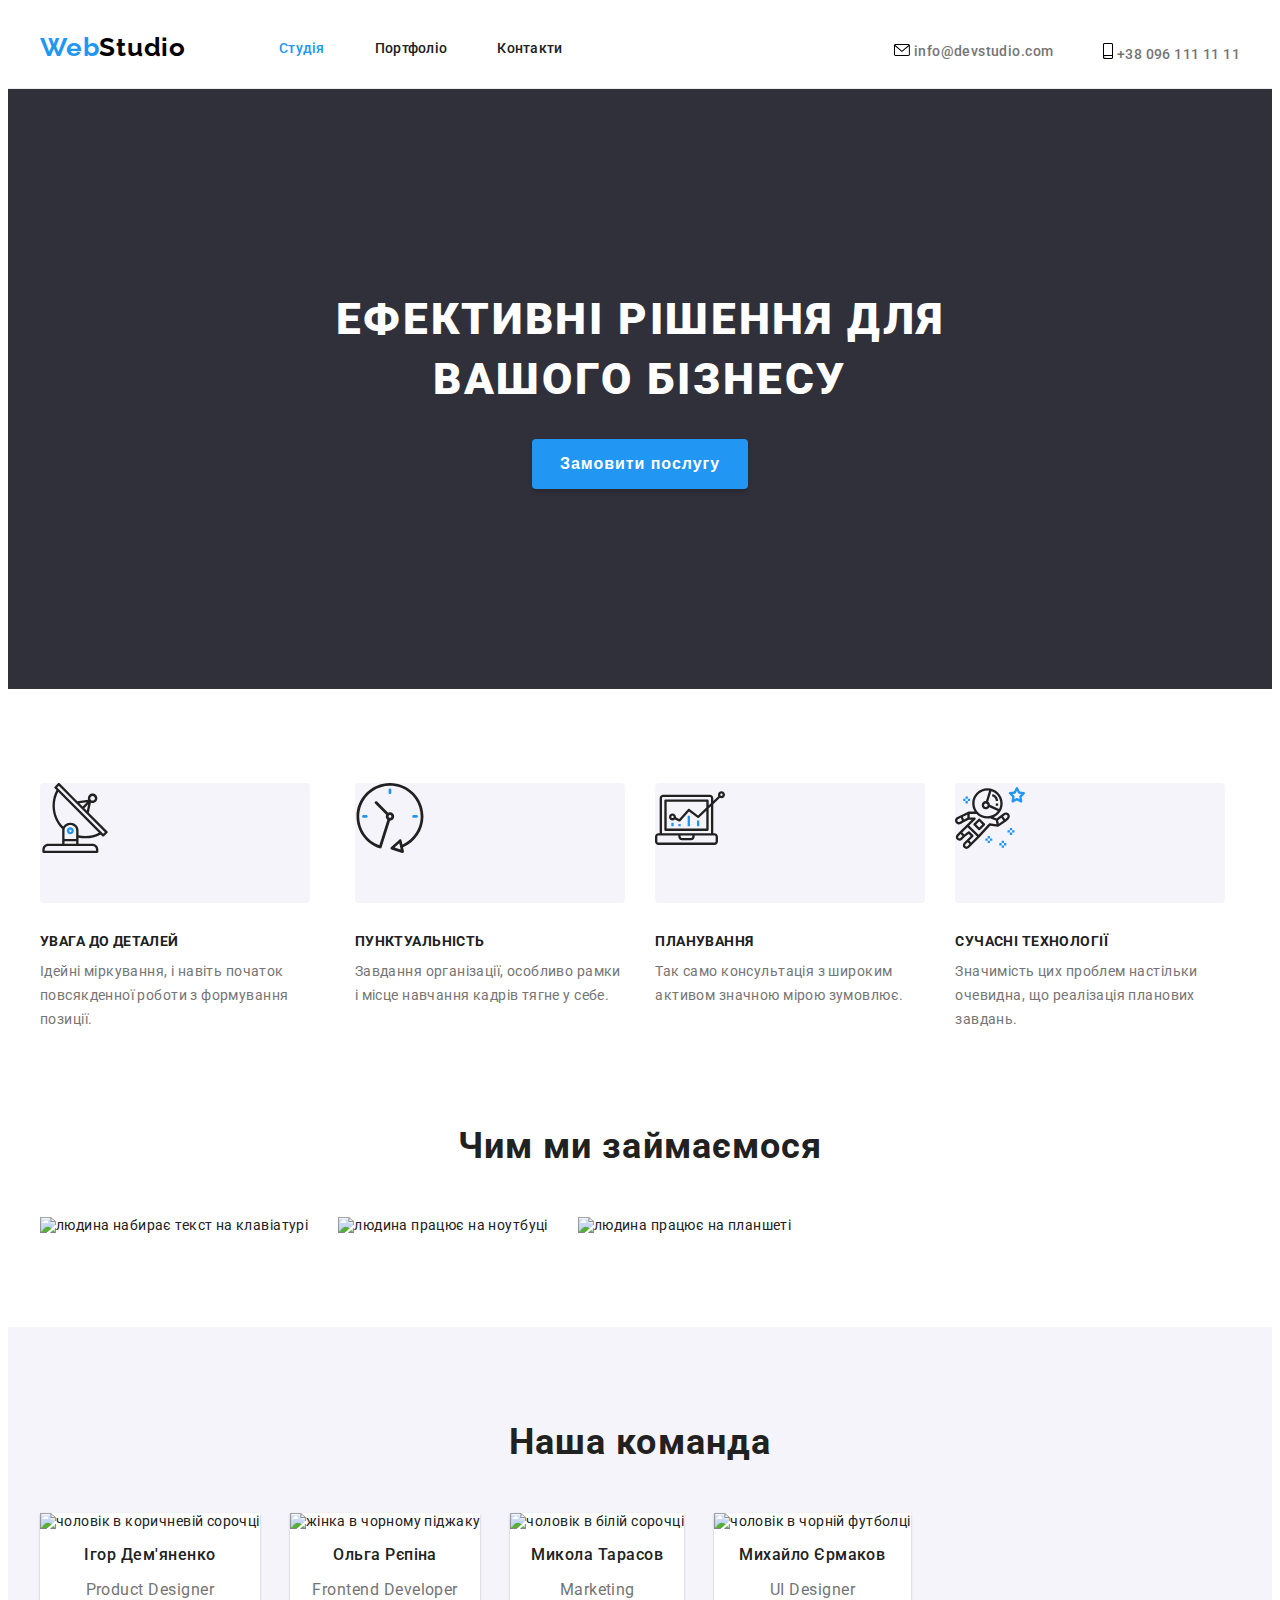
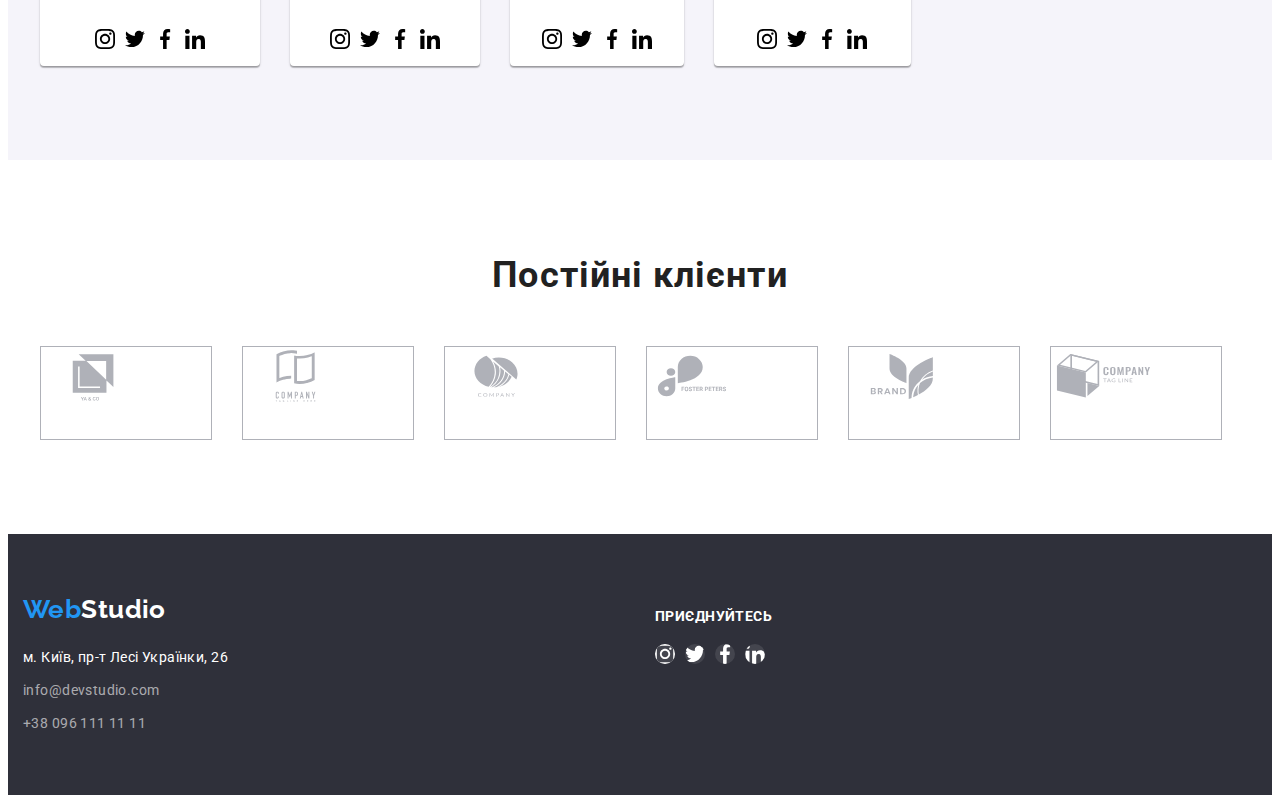
==== index.html @ 71b363cc "виправлення" ====
<!DOCTYPE html>
<html lang="uk">

<head>
    <meta charset="UTF-8">
    <meta http-equiv="X-UA-Compatible" content="IE=edge">
    <meta name="viewport" content="width=device-width, initial-scale=1.0">
    <title>Web Studio</title>
    <link rel="preconnect" href="https://fonts.googleapis.com">
    <link rel="preconnect" href="https://fonts.gstatic.com" crossorigin>
    <link
        href="https://fonts.googleapis.com/css2?family=Raleway:wght@700&family=Roboto:wght@400;500;700;900&display=swap"
        rel="stylesheet">

    <!--Modern normalize-->
    <link rel="stylesheet" href="https://cdnjs.cloudflare.com/ajax/libs/modern-normalize/1.1.0/modern-normalize.min.css"
        integrity="sha512-wpPYUAdjBVSE4KJnH1VR1HeZfpl1ub8YT/NKx4PuQ5NmX2tKuGu6U/JRp5y+Y8XG2tV+wKQpNHVUX03MfMFn9Q=="
        crossorigin="anonymous" referrerpolicy="no-referrer" />

    <link rel="stylesheet" href="./styles/styles.css" />

</head>

<body class="page">

    <header class="header">
        <div class="container header-container">
            <nav class="header-nav">
                <a href="./index.html" class="logo-header"><span class="logo-web">Web</span>Studio</a>
                <ul class="navigation">
                    <li><a class="header-link nav active link" href="./index.html">Студія</a></li>
                    <li><a class="header-link nav link" href="./portfolio.html">Портфоліо</a></li>
                    <li><a class="header-link nav link" href="">Контакти</a> </li>
                </ul>
            </nav>
            <ul class="list-header">
                <li class="item">
                    <svg width="16" height="12">
                        <use href="./symbol-defs.svg#icon-envelope"></use>
                    </svg>
                    <a class="link-contacts" href="mailto:info@devstudio.com">info@devstudio.com</a>
                </li>
                <li class="item">
                    <svg width="10" height="16">
                        <use href="./symbol-defs.svg#icon-smartphone"></use>
                    </svg>
                    <a class="link-contacts" href="tel:+380961111111">+38 096 111 11 11</a>
                </li>
            </ul>
        </div>
    </header>

    <main class="main">
        <section class="hero">
            <div class="container container-hero">
                <h1 class="hero-title">Ефективні рішення для вашого бізнесу</h1>
                <button class="hero-button" type="button">Замовити послугу</button>
            </div>
        </section>
        <section class="features section">
            <div class="container container-features">
                <ul class="list-features">
                    <li class="">
                        <div class="features-icon">
                            <svg class="" width="70" height="70">
                                <use href="./symbol-defs.svg#icon-antenna-1"></use>
                            </svg>
                        </div>
                        <h3 class="features-detail">УВАГА ДО ДЕТАЛЕЙ</h3>
                        <p class="features-detail-p">Ідейні міркування, і навіть початок повсякденної роботи з
                            формування позиції.</p>
                    </li>
                    <li>
                        <div class="features-icon">
                            <svg class="" width="70" height="70">
                                <use href="./symbol-defs.svg#icon-clock-1"></use>
                            </svg>
                        </div>
                        <h3 class="features-detail">ПУНКТУАЛЬНІСТЬ</h3>
                        <p class="features-detail-p">Завдання організації, особливо рамки і місце навчання кадрів тягне
                            у себе.</p>
                    </li>
                    <li>
                        <div class="features-icon">
                            <svg class="" width="70" height="70">
                                <use href="./symbol-defs.svg#icon-diagram-1"></use>
                            </svg>
                        </div>
                        <h3 class="features-detail">ПЛАНУВАННЯ</h3>
                        <p class="features-detail-p">Так само консультація з широким активом значною мірою зумовлює.</p>
                    </li>
                    <li>
                        <div class="features-icon">
                            <svg class="" width="70" height="70">
                                <use href="./symbol-defs.svg#icon-astronaut-1"></use>
                            </svg>
                        </div>
                        <h3 class="features-detail">СУЧАСНІ ТЕХНОЛОГІЇ</h3>
                        <p class="features-detail-p">Значимість цих проблем настільки очевидна, що реалізація планових
                            завдань.</p>
                    </li>
                </ul>
            </div>
        </section>
        <section class="our-work section">
            <div class="container container-our-work">
                <h2 class="what-we-do-title">Чим ми займаємося</h2>
                <div class="work">
                    <div class="work-1">
                        <img src="./images/index html/photo-1.png" alt="людина набирає текст на клавіатурі" width="370"
                            height="294">
                    </div>
                    <div class="work-2">
                        <img src="./images/index html/photo-2.png" alt="людина працює на ноутбуці" width="370"
                            height="294">
                    </div>
                    <div class="work-3">
                        <img src="./images/index html/photo-3.png" alt="людина працює на планшеті" width="370"
                            height="294">
                    </div>
                </div>
            </div>
        </section>

        <!--Наша команда-->
        <section class="our-team section">
            <div class="container container-our-team">
                <h2 class="our-headline-team">Наша команда</h2>
                <div class="team-list">
                    <div class="list-item-team">
                        <img class="team-image" src="./images/index html/product-designer.jpg"
                            alt="чоловік в коричневій сорочці" width="270" height="260">
                        <h3 class="name">Ігор Дем'яненко</h3>
                        <p class="position">Product Designer</p>
                        <ul class="socials list">
                            <li class="socials-item">
                                <a classs="socials-link link" href="" target="_blank" rel="noopener noreferrer"
                                    aria-label="Instagram">
                                    <svg class="social-icon" width="20" height="20">
                                        <use href="./symbol-defs.svg#icon-instagram"></use>
                                    </svg>
                                </a>
                            </li>
                            <li class="socials-item">
                                <a classs="socials-link link" href="" target="_blank" rel="noopener noreferrer"
                                    aria-label="Twitter">
                                    <svg class="social-icon" width="20" height="20">
                                        <use href="./symbol-defs.svg#icon-twitter"></use>
                                    </svg>
                                </a>
                            </li>
                            <li class="socials-item">
                                <a classs="socials-link link" href="" target="_blank" rel="noopener noreferrer"
                                    aria-label="Facebook">
                                    <svg class="social-icon" width="20" height="20">
                                        <use href="./symbol-defs.svg#icon-facebook"></use>
                                    </svg>
                                </a>
                            </li>
                            <li class="socials-item">
                                <a classs="socials-link link" href="" target="_blank" rel="noopener noreferrer"
                                    aria-label="Linkedin">
                                    <svg class="social-icon" width="20" height="20">
                                        <use href="./symbol-defs.svg#icon-linkedin"></use>
                                    </svg>
                                </a>
                            </li>
                        </ul>
                    </div>
                    <div class="list-item-team">
                        <img class="team-image" src="./images/index html/frontend-developer.jpg"
                            alt="жінка в чорному піджаку" width="270" height="260">
                        <h3 class="name">Ольга Рєпіна</h3>
                        <p class="position">Frontend Developer</p>
                        <ul class="socials list">
                            <li class="socials-item">
                                <a classs="socials-link link" href="" target="_blank" rel="noopener noreferrer"
                                    aria-label="Instagram">
                                    <svg class="social-icon" width="20" height="20">
                                        <use href="./symbol-defs.svg#icon-instagram"></use>
                                    </svg>
                                </a>
                            </li>
                            <li class="socials-item">
                                <a classs="socials-link link" href="" target="_blank" rel="noopener noreferrer"
                                    aria-label="Twitter">
                                    <svg class="social-icon" width="20" height="20">
                                        <use href="./symbol-defs.svg#icon-twitter"></use>
                                    </svg>
                                </a>
                            </li>
                            <li class="socials-item">
                                <a classs="socials-link link" href="" target="_blank" rel="noopener noreferrer"
                                    aria-label="Facebook">
                                    <svg class="social-icon" width="20" height="20">
                                        <use href="./symbol-defs.svg#icon-facebook"></use>
                                    </svg>
                                </a>
                            </li>
                            <li class="socials-item">
                                <a classs="socials-link link" href="" target="_blank" rel="noopener noreferrer"
                                    aria-label="Linkedin">
                                    <svg class="social-icon" width="20" height="20">
                                        <use href="./symbol-defs.svg#icon-linkedin"></use>
                                    </svg>
                                </a>
                            </li>
                        </ul>
                    </div>
                    <div class="list-item-team">
                        <img class="team-image" src="./images/index html/marketing.jpg" alt="чоловік в білій сорочці"
                            width="270" height="260">
                        <h3 class="name">Микола Тарасов</h3>
                        <p class="position">Marketing</p>
                        <ul class="socials list">
                            <li class="socials-item">
                                <a classs="socials-link link" href="" target="_blank" rel="noopener noreferrer"
                                    aria-label="Instagram">
                                    <svg class="social-icon" width="20" height="20">
                                        <use href="./symbol-defs.svg#icon-instagram"></use>
                                    </svg>
                                </a>
                            </li>
                            <li class="socials-item">
                                <a classs="socials-link link" href="" target="_blank" rel="noopener noreferrer"
                                    aria-label="Twitter">
                                    <svg class="social-icon" width="20" height="20">
                                        <use href="./symbol-defs.svg#icon-twitter"></use>
                                    </svg>
                                </a>
                            </li>
                            <li class="socials-item">
                                <a classs="socials-link link" href="" target="_blank" rel="noopener noreferrer"
                                    aria-label="Facebook">
                                    <svg class="social-icon" width="20" height="20">
                                        <use href="./symbol-defs.svg#icon-facebook"></use>
                                    </svg>
                                </a>
                            </li>
                            <li class="socials-item">
                                <a classs="socials-link link" href="" target="_blank" rel="noopener noreferrer"
                                    aria-label="Linkedin">
                                    <svg class="social-icon" width="20" height="20">
                                        <use href="./symbol-defs.svg#icon-linkedin"></use>
                                    </svg>
                                </a>
                            </li>
                        </ul>
                    </div>
                    <div class="list-item-team">
                        <img class="team-image" src="./images/index html/ui-designer.jpg"
                            alt="чоловік в чорній футболці" width="270" height="260">
                        <h3 class="name">Михайло Єрмаков</h3>
                        <p class="position">UI Designer</p>
                        <ul class="socials list">
                            <li class="socials-item">
                                <a classs="socials-link link" href="" target="_blank" rel="noopener noreferrer"
                                    aria-label="Instagram">
                                    <svg class="social-icon" width="20" height="20">
                                        <use href="./symbol-defs.svg#icon-instagram"></use>
                                    </svg>
                                </a>
                            </li>
                            <li class="socials-item">
                                <a classs="socials-link link" href="" target="_blank" rel="noopener noreferrer"
                                    aria-label="Twitter">
                                    <svg class="social-icon" width="20" height="20">
                                        <use href="./symbol-defs.svg#icon-twitter"></use>
                                    </svg>
                                </a>
                            </li>
                            <li class="socials-item">
                                <a classs="socials-link link" href="" target="_blank" rel="noopener noreferrer"
                                    aria-label="Facebook">
                                    <svg class="social-icon" width="20" height="20">
                                        <use href="./symbol-defs.svg#icon-facebook"></use>
                                    </svg>
                                </a>
                            </li>
                            <li class="socials-item">
                                <a classs="socials-link link" href="" target="_blank" rel="noopener noreferrer"
                                    aria-label="Linkedin">
                                    <svg width="20" height="20">
                                        <use href="./symbol-defs.svg#icon-linkedin"></use>
                                    </svg>
                                </a>
                            </li>
                        </ul>
                    </div>
                </div>
            </div>
        </section>
        <section>
            <div class="container container-clients">
                <h2 class="clients-title">Постійні клієнти</h2>
                <ul class="clients-list">
                    <li class="clients-item">
                        <svg class="clients-icon" width="106" height="60">
                            <use href="./symbol-defs.svg#icon-logo"></use>
                        </svg>
                    </li>
                    <li class="clients-item">
                        <svg class="clients-icon" width="106" height="60">
                            <use href="./symbol-defs.svg#icon-logo1"></use>
                        </svg>
                    </li>
                    <li class="clients-item">
                        <svg class="clients-icon" width="106" height="60">
                            <use href="./symbol-defs.svg#icon-logo2"></use>
                        </svg>
                    </li>
                    <li class="clients-item">
                        <svg class="clients-icon" width="106" height="60">
                            <use href="./symbol-defs.svg#icon-logo3"></use>
                        </svg>
                    </li>
                    <li class="clients-item">
                        <svg class="clients-icon" width="106" height="60">
                            <use href="./symbol-defs.svg#icon-logo4"></use>
                        </svg>
                    </li>
                    <li class="clients-item">
                        <svg class="clients-icon" width="106" height="60">
                            <use href="./symbol-defs.svg#icon-logo5"></use>
                        </svg>
                    </li>
                </ul>
            </div>
        </section>
    </main>

    <footer class="footer">
        <div class="container container-footer">
            <a href="WebStudio" class="logo-footer">Web<span class="logo-footer-1">Studio</span></a>
            <address>
                <ul class="footer-list">
                    <li class="footer-li"><a href="adress:м. Київ, пр-т Лесі Українки, 26" class="adress">м. Київ, пр-т
                            Лесі Українки, 26</a></li>
                    <li class="footer-li"><a href="mailto:info@devstudio.com" class="contacts">info@devstudio.com</a>
                    </li>
                    <li class=""><a href="tel:+380961111111" class="contacts">+38 096 111 11 11</a></li>
                </ul>
            </address>

        </div>
        <div class="container">
            <p class="footer-title">приєднуйтесь</p>
            <ul class="socials-footer list">
                <li class="socials-item-footer">
                    <a classs="socials-link-footer link" href="" target="_blank" rel="noopener noreferrer"
                        aria-label="Instagram">
                        <svg class="social-icon-footer" width="20" height="20">
                            <use href="./symbol-defs.svg#icon-instagram"></use>
                        </svg>
                    </a>
                </li>
                <li class="socials-item-footer">
                    <a classs="socials-link-footer link" href="" target="_blank" rel="noopener noreferrer"
                        aria-label="Twitter">
                        <svg class="social-icon-footer" width="20" height="20">
                            <use href="./symbol-defs.svg#icon-twitter"></use>
                        </svg>
                    </a>
                </li>
                <li class="socials-item-footer">
                    <a classs="socials-link-footer link" href="" target="_blank" rel="noopener noreferrer"
                        aria-label="Facebook">
                        <svg class="social-icon-footer" width="20" height="20">
                            <use href="./symbol-defs.svg#icon-facebook"></use>
                        </svg>
                    </a>
                </li>
                <li class="socials-item-footer">
                    <a classs="socials-link-footer link" href="" target="_blank" rel="noopener noreferrer"
                        aria-label="Linkedin">
                        <svg class="social-icon-footer" width="20" height="20">
                            <use href="./symbol-defs.svg#icon-linkedin"></use>
                        </svg>
                    </a>
                </li>
            </ul>
        </div>
    </footer>

</body>

</html>
---- styles/styles.css ----
:root {
    /*fonts*/
    /*text colors*/
    --main-txt-cl: #212121;
    --accent-txt-cl: #2196f3;
    --scnd-txt-cl: #757575;
    --light-txt-cl: #FFFFFF;
    /*background colors*/
    --dark-background-cl: #2f303a;
    --border-cl: #EEEEEE;
}

.page {
    color: var(--main-txt-cl);
    font-family: "Roboto", sans-serif;
    letter-spacing: 0.03em;
    font-size: 14px;
}

/* header */

.navigation {
    list-style: none;
    display: flex;
    gap: 50px;
    margin: 0;
    padding: 0;
}

.navigation .current {
    color: var(--accent-txt-cl);
}

.header-link:hover,
.header-link:focus {
    color: var(--accent-txt-cl);
}

.header {
    border-bottom: 1px solid #ececec;
    padding-top: 24px;
    padding-bottom: 25px;
}

.header-container {
    display: flex;
    align-items: baseline;

}

.header-nav {
    margin-right: auto;
    list-style: none;
    display: flex;
    align-items: center;
}

.logo-header {
    color: rgba(0, 0, 0, 1);
    font-family: "Raleway", sans-serif;
    text-decoration: none;
    font-weight: 700;
    font-size: 26px;
    line-height: 1.2;
    letter-spacing: 0.03em;
    margin-right: 93px;
}

.logo-web {
    color: var(--accent-txt-cl);
}

.logo-studio {
    color: #000;
}

.header-link {
    text-decoration: none;
}

.header-link {
    font-weight: 500;
    font-size: 14px;
    line-height: calc(16 / 14);
    letter-spacing: 0.02em;
    color: var(--main-txt-cl);
}

.header-link:hover,
.header-link:focus,
.active {
    color: var(--accent-txt-cl);
}

.list-header .link-contacts {
    color: var(--scnd-txt-cl);
}

.list-header .link-contacts:hover,
.list-header .link-contacts:focus {
    color: var(--accent-txt-cl);
}

.list-header {
    list-style: none;
    color: var(--scnd-txt-cl);
    font-weight: 500;
    display: flex;
    gap: 50px;
    margin: 0;
    padding: 0;
}

.link-contacts {
    text-decoration: none;
    color: currentColor;
}

/*main*/

.container {
    width: 1200px;
    padding-left: 15px;
    padding-right: 15px;
    margin-left: auto;
    margin-right: auto;
}

.section {
    padding-top: 94px;
    padding-bottom: 94px;
}

.hero {
    background-color: var(--dark-background-cl);
    max-width: 1600px;
    margin-left: auto;
    margin-right: auto;
    text-align: center;
    padding-top: 200px;
    padding-bottom: 200px;

    background-image: linear-gradient(to right, rgba(47, 48, 58, 0.4), rgba(47, 48, 58, 0.4)),
        url(../images/background-photo.jpg);
    background-repeat: no-repeat;
    background-position: center;
    background-size: cover;
}

.hero-button {
    font-weight: 700;
    font-size: 16px;
    line-height: calc(30 / 16);
    letter-spacing: 0.06em;
    color: var(--light-txt-cl);
    background-color: var(--accent-txt-cl);
    border: none;
    width: 216px;
    height: 50px;
    border-radius: 4px;
    box-shadow: 0px 4px 4px rgba(0, 0, 0, 0.15);
}

.hero-button:hover,
.hero-button:focus,
.hero-button:active {}

.hero-title {
    color: var(--light-txt-cl);
    text-transform: uppercase;
    font-family: "Roboto";
    font-style: normal;
    font-weight: 900;
    font-size: 44px;
    line-height: calc(60 / 44);
    letter-spacing: 0.06em;
    margin: 0;
    margin-left: auto;
    margin-right: auto;
    margin-bottom: 30px;
    width: 696px;
}

.list-features {
    list-style: none;
    margin: 0;
    padding: 0;
    display: flex;
    justify-content: center;
    gap: 30px;
}

.features {
    padding-top: 94px;
    padding-bottom: 0px;
}

.container-features {
    display: flex;
    padding-bottom: 0px;
}

.features-icon {
    width: 270px;
    height: 120px;
    background-color: #f5f4fa;
    border-radius: 4px;
    margin-bottom: 30px;
}

.features-detail {
    text-transform: uppercase;
    color: var(--main-txt-cl);
    font-weight: 700;
    font-size: 14px;
    line-height: calc(16 / 14);
    letter-spacing: 0.03em;
    margin: 0;
    margin-bottom: 10px;
}

.features-detail-p {
    line-height: calc(24 / 14);
    color: var(--scnd-txt-cl);
    margin: 0;
}

.what-we-do-title {
    font-family: "Roboto";
    font-style: normal;
    font-weight: 700;
    font-size: 36px;
    line-height: calc(42 / 36);
    letter-spacing: 0.03em;
    color: var(--main-txt-cl);

    text-align: center;
    margin: 0;
    margin-bottom: 50px;
}

.img {
    display: block;
    max-width: 100%;
    height: auto;
}

.work {
    display: flex;
    gap: 30px;
    list-style: none;
}

.our-team {
    background-color: #f5f4fa;
}

.our-headline-team {
    font-weight: 700;
    font-size: 36px;
    line-height: calc(42 / 36);
    text-align: center;
    letter-spacing: 0.03em;
    color: var(--main-txt-cl);
    margin: 0;
    margin-bottom: 50px;
}

.team-list {
    display: flex;
    gap: 30px;
}

.list-item-team {
    background-color: white;

    box-shadow: 0px 1px 3px rgba(0, 0, 0, 0.12), 0px 1px 1px rgba(0, 0, 0, 0.14), 0px 2px 1px rgba(0, 0, 0, 0.2);
    border-radius: 0px 0px 4px 4px;
}

.name {
    text-align: center;
    font-weight: 500;
    font-size: 16px;
    line-height: calc(19 / 16);
    letter-spacing: 0.03em;
    color: var(--main-txt-cl);
    margin-top: 30;
}

.position {
    text-align: center;
    font-weight: 400;
    font-size: 16px;
    line-height: calc(19 / 16);
    letter-spacing: 0.03em;
    color: var(--scnd-txt-cl);
    margin-top: 10px;
    margin-bottom: 30px;
}

/*social icon*/

.socials {
    display: flex;
    gap: 10px;
    list-style: none;
    justify-content: center;
    padding: 0;
}

.socials-link {
    display: flex;
    align-items: center;
    justify-content: center;
    width: 44px;
    height: 44px;
    fill: #afb1b8;

    background-color: var(--light-txt-cl);
    border-radius: 50%;
}

.clients-icon {
    fill: #afb1b8;
    background-color: var(--light-txt-cl);
}

.socials-link:hover .clients-icon,
.socials-link:focus .clients-icon {
    fill: var(--light-txt-cl);
    background-color: var(--accent-txt-cl);
}

.social-icon {
    width: 20px;
    height: 20px;
}

.container-clients {
    justify-content: center;
}

.clients-title {
    font-weight: 700;
    font-size: 36px;
    line-height: calc(42 / 36);
    text-align: center;
    letter-spacing: 0.03em;
    color: var(--main-txt-cl);
    margin: 0;
    margin-bottom: 50px;
    margin-top: 94px;
}

.clients-list {
    display: flex;
    list-style: none;
    gap: 30px;
    padding: 0;
    margin-bottom: 94px;
}

.clients-item {
    width: 170px;
    height: 92px;
    border: 1px solid #afb1b8;
    border-radius: ;
    align-items: center;
    justify-content: center;
}

.clients-icon {}

/* footer */

.footer {
    background-color: var(--dark-background-cl);
    padding-bottom: 60px;
    padding-top: 60px;
    display: flex;
}

.logo-footer {
    color: var(--accent-txt-cl);
    font-family: 'Raleway';
    font-style: normal;
    text-decoration: none;
    font-weight: 700;
    font-size: 26px;
    line-height: calc(31 / 26);
    margin-bottom: 20px;
    display: inline-block;
}

.logo-footer-1 {
    color: var(--light-txt-cl);
}


.logo-footer .logo-footer-1 {
    width: 145px;
    height: 31px;
    left: 215px;
    top: 2154px;

    font-family: 'Raleway';
    font-style: normal;
    font-weight: 700;
    font-size: 26px;
    line-height: calc(31 / 26);
}

.adress {
    text-decoration: none;
    font-style: normal;
    font-weight: 400;
    font-size: 14px;
    line-height: calc(24 / 14);
    color: var(--light-txt-cl);
}

.contacts {
    text-decoration: none;
    font-weight: 400;
    font-size: 14px;
    line-height: calc(24 / 14);
    letter-spacing: 0.03em;
    color: rgba(255, 255, 255, 0.6);
}

.footer-list {
    list-style: none;
    margin: 0;
    padding: 0;
    font-style: normal;
}

.footer-li {
    margin-bottom: 9px;
}

.footer-title {
    font: "Roboto";
    font-weight: 700;
    size: 14px;
    color: var(--light-txt-cl);
    text-transform: uppercase;
    margin-bottom: 20px;
}

.socials-footer {
    list-style: none;
    display: flex;
    gap: 10px;
    padding: 0;
}

.social-icon-footer {
    fill: var(--light-txt-cl);
    background-color: rgba(255, 255, 255, 0.1);
    border-radius: 50%;
}

.socials-link-footer:hover .social-icon-footer,
.socials-link-footer:focus .social-icon-footer {
    fill: var(--light-txt-cl);
    background-color: var(--accent-txt-cl);
}

/*portfolio*/

.img {
    display: block;
    margin: 0;
    max-width: 100%;
    height: auto;
}

.section-portfolio {
    padding-bottom: 94px;
    padding-top: 94px;
}

.list-portfolio {
    display: flex;
    justify-content: center;
    list-style: none;
    gap: 8px;
    padding: 0;
    margin: 0;
    margin-bottom: 50px;
}

.list-portfolio .button {
    color: var(--main-txt-cl);
    background-color: #f5f4fa;
    border-radius: 4px;
    font-weight: 500;
    font-size: 16px;
    line-height: calc(26 / 16);
    letter-spacing: 0.03em;
    text-align: center;
    border: none;
    padding: 6px 22px;
    cursor: pointer;
}

.list-portfolio .button:hover,
.list-portfolio .button:focus,
.list-portfolio .button:active {
    color: var(--light-txt-cl);
    background-color: var(--accent-txt-cl);
    box-shadow: 0px 3px 1px rgba(0, 0, 0, 0.1), 0px 1px 2px rgba(0, 0, 0, 0.08), 0px 2px 2px rgba(0, 0, 0, 0.12);
}

.list-projects .link:hover,
.list-projects .link:focus,
.list-projects .link:active {
    box-shadow: 0px 1px 1px rgba(0, 0, 0, 0.12), 0px 4px 4px rgba(0, 0, 0, 0.06), 1px 4px 6px rgba(0, 0, 0, 0.16);
}

.our-projects {
    position: absolute;
    width: 1px;
    height: 1px;
    margin: -1px;
    padding: 0;
    white-space: nowrap;
    clip-path: inset(100%);
    clip: rect(0 0 0 0);
    overflow: hidden;
    background-color: var(--light-txt-cl);
    border: 1px solid var(--border-cl);
    box-sizing: border-box;
}

.list-projects {
    list-style: none;
    display: flex;
    flex-wrap: wrap;
    gap: 30px;
    padding: 0;
    margin: 0;
}

.projects {
    border-color: var(--border-cl);
    flex-basis: calc((100% - 2*30px) / 3);
}

.link {
    text-decoration: none;
}

.card-text {
    padding: 20px 24px;
    border: 1px solid var(--border-cl);
    border-top: none;
}

.project-name {
    font-size: 18px;
    line-height: calc(36 / 18);
    font-weight: 700;
    letter-spacing: 0.06em;
    color: var(--main-txt-cl);
    margin-top: 0;
    margin-bottom: 4px;
}

.project-type {
    font-size: 16px;
    line-height: calc(30 / 16);
    font-weight: 400;
    letter-spacing: 0.03em;
    color: var(--scnd-txt-cl);
    margin: 0;
}
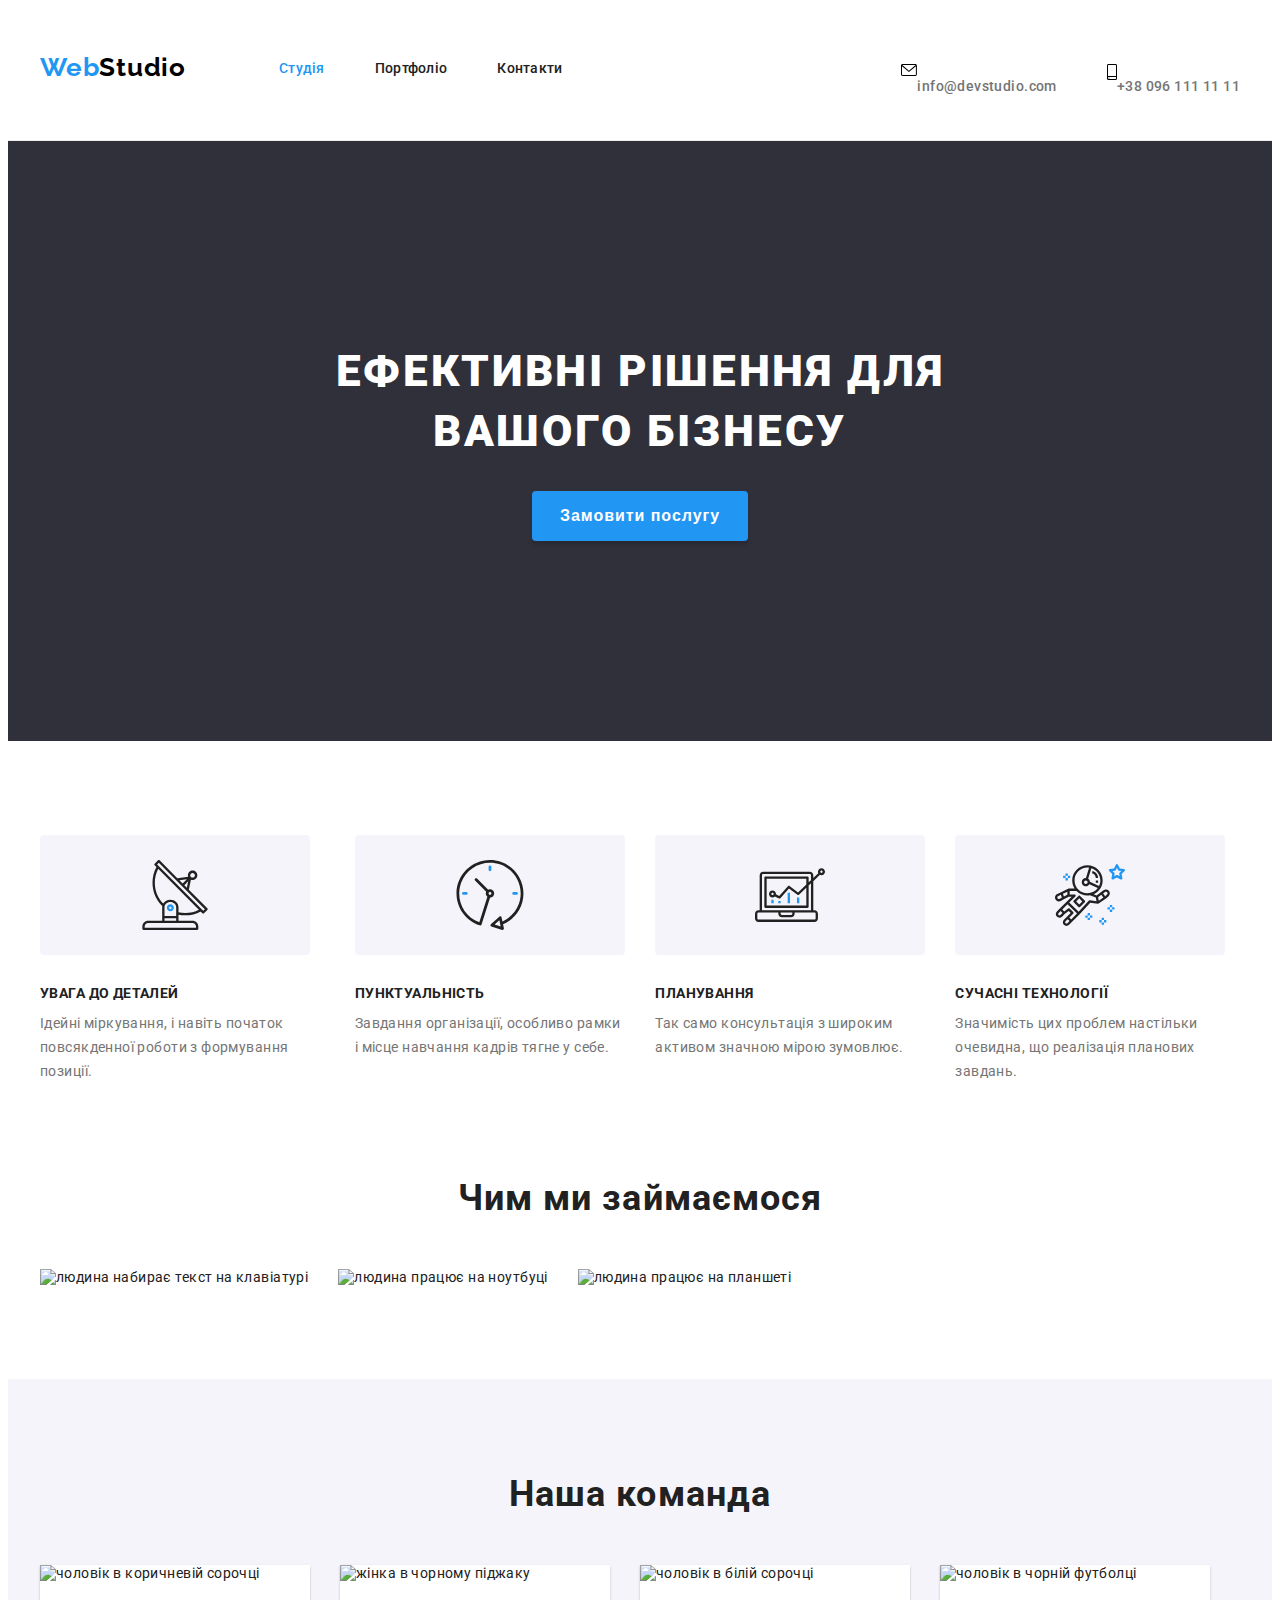
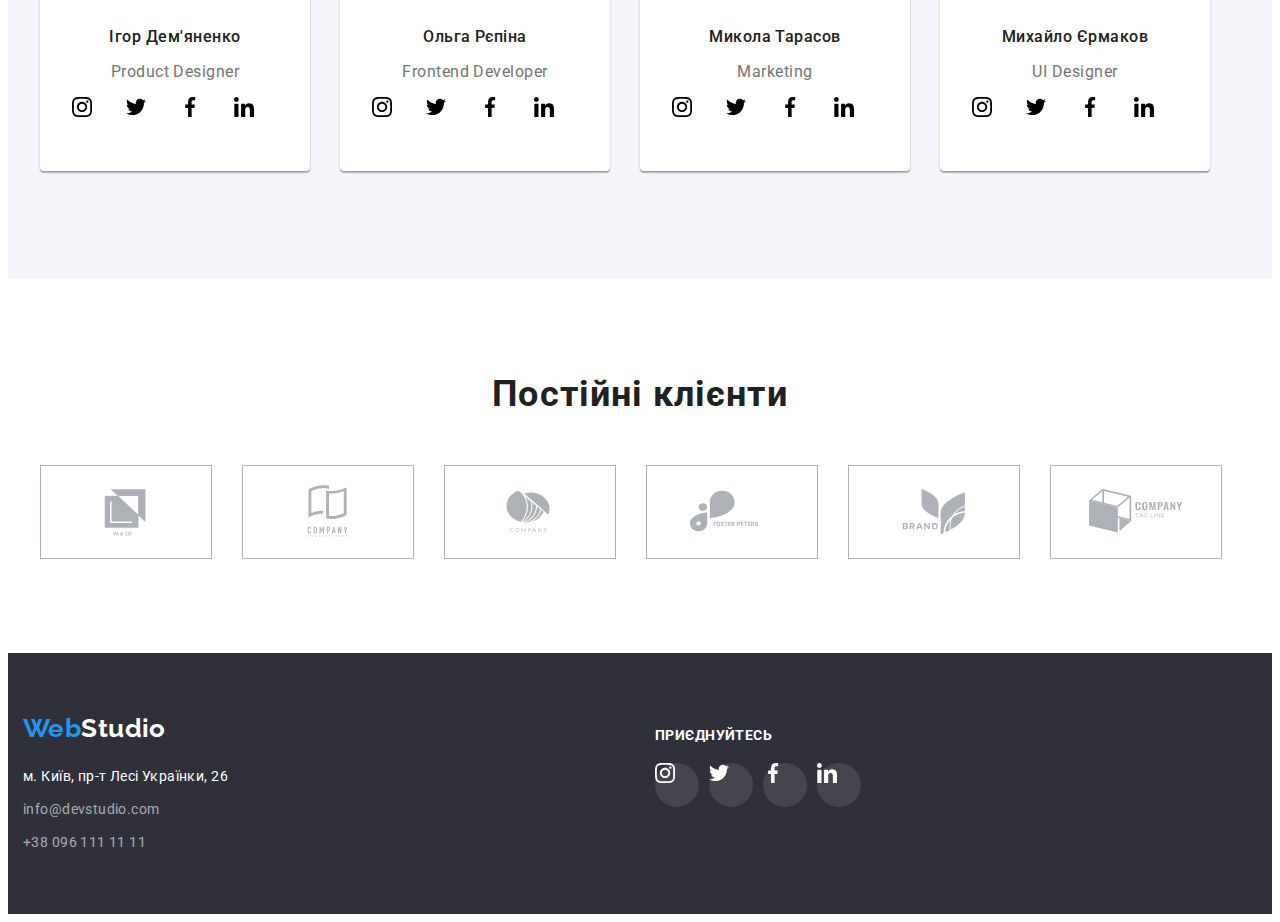
==== commit 499ccf26: "виправлення" ====
--- a/index.html
+++ b/index.html
@@ -35,16 +35,20 @@
             </nav>
             <ul class="list-header">
                 <li class="item">
-                    <svg width="16" height="12">
-                        <use href="./symbol-defs.svg#icon-envelope"></use>
-                    </svg>
-                    <a class="link-contacts" href="mailto:info@devstudio.com">info@devstudio.com</a>
+                    <a class="link-contacts">
+                        <svg width="16" height="12">
+                            <use href="./symbol-defs.svg#icon-envelope"></use>
+                        </svg>
+                        <p href="mailto:info@devstudio.com">info@devstudio.com</p>
+                    </a>
                 </li>
                 <li class="item">
-                    <svg width="10" height="16">
-                        <use href="./symbol-defs.svg#icon-smartphone"></use>
-                    </svg>
-                    <a class="link-contacts" href="tel:+380961111111">+38 096 111 11 11</a>
+                    <a class="link-contacts">
+                        <svg width="10" height="16">
+                            <use href="./symbol-defs.svg#icon-smartphone"></use>
+                        </svg>
+                        <p href="tel:+380961111111">+38 096 111 11 11</p>
+                    </a>
                 </li>
             </ul>
         </div>
@@ -126,168 +130,176 @@
         <section class="our-team section">
             <div class="container container-our-team">
                 <h2 class="our-headline-team">Наша команда</h2>
-                <div class="team-list">
-                    <div class="list-item-team">
+                <ul class="team-list">
+                    <li class="list-item-team">
                         <img class="team-image" src="./images/index html/product-designer.jpg"
                             alt="чоловік в коричневій сорочці" width="270" height="260">
-                        <h3 class="name">Ігор Дем'яненко</h3>
-                        <p class="position">Product Designer</p>
-                        <ul class="socials list">
-                            <li class="socials-item">
-                                <a classs="socials-link link" href="" target="_blank" rel="noopener noreferrer"
-                                    aria-label="Instagram">
-                                    <svg class="social-icon" width="20" height="20">
-                                        <use href="./symbol-defs.svg#icon-instagram"></use>
-                                    </svg>
-                                </a>
-                            </li>
-                            <li class="socials-item">
-                                <a classs="socials-link link" href="" target="_blank" rel="noopener noreferrer"
-                                    aria-label="Twitter">
-                                    <svg class="social-icon" width="20" height="20">
-                                        <use href="./symbol-defs.svg#icon-twitter"></use>
-                                    </svg>
-                                </a>
-                            </li>
-                            <li class="socials-item">
-                                <a classs="socials-link link" href="" target="_blank" rel="noopener noreferrer"
-                                    aria-label="Facebook">
-                                    <svg class="social-icon" width="20" height="20">
-                                        <use href="./symbol-defs.svg#icon-facebook"></use>
-                                    </svg>
-                                </a>
-                            </li>
-                            <li class="socials-item">
-                                <a classs="socials-link link" href="" target="_blank" rel="noopener noreferrer"
-                                    aria-label="Linkedin">
-                                    <svg class="social-icon" width="20" height="20">
-                                        <use href="./symbol-defs.svg#icon-linkedin"></use>
-                                    </svg>
-                                </a>
-                            </li>
-                        </ul>
-                    </div>
-                    <div class="list-item-team">
+                        <div class="team-div">
+                            <h3 class="name">Ігор Дем'яненко</h3>
+                            <p class="position">Product Designer</p>
+                            <ul class="socials list">
+                                <li class="socials-item">
+                                    <a classs="socials-link link" href="" target="_blank" rel="noopener noreferrer"
+                                        aria-label="Instagram">
+                                        <svg class="social-icon" width="20" height="20">
+                                            <use href="./symbol-defs.svg#icon-instagram"></use>
+                                        </svg>
+                                    </a>
+                                </li>
+                                <li class="socials-item">
+                                    <a classs="socials-link link" href="" target="_blank" rel="noopener noreferrer"
+                                        aria-label="Twitter">
+                                        <svg class="social-icon" width="20" height="20">
+                                            <use href="./symbol-defs.svg#icon-twitter"></use>
+                                        </svg>
+                                    </a>
+                                </li>
+                                <li class="socials-item">
+                                    <a classs="socials-link link" href="" target="_blank" rel="noopener noreferrer"
+                                        aria-label="Facebook">
+                                        <svg class="social-icon" width="20" height="20">
+                                            <use href="./symbol-defs.svg#icon-facebook"></use>
+                                        </svg>
+                                    </a>
+                                </li>
+                                <li class="socials-item">
+                                    <a classs="socials-link link" href="" target="_blank" rel="noopener noreferrer"
+                                        aria-label="Linkedin">
+                                        <svg class="social-icon" width="20" height="20">
+                                            <use href="./symbol-defs.svg#icon-linkedin"></use>
+                                        </svg>
+                                    </a>
+                                </li>
+                            </ul>
+                        </div>
+                    </li>
+                    <li class="list-item-team">
                         <img class="team-image" src="./images/index html/frontend-developer.jpg"
                             alt="жінка в чорному піджаку" width="270" height="260">
-                        <h3 class="name">Ольга Рєпіна</h3>
-                        <p class="position">Frontend Developer</p>
-                        <ul class="socials list">
-                            <li class="socials-item">
-                                <a classs="socials-link link" href="" target="_blank" rel="noopener noreferrer"
-                                    aria-label="Instagram">
-                                    <svg class="social-icon" width="20" height="20">
-                                        <use href="./symbol-defs.svg#icon-instagram"></use>
-                                    </svg>
-                                </a>
-                            </li>
-                            <li class="socials-item">
-                                <a classs="socials-link link" href="" target="_blank" rel="noopener noreferrer"
-                                    aria-label="Twitter">
-                                    <svg class="social-icon" width="20" height="20">
-                                        <use href="./symbol-defs.svg#icon-twitter"></use>
-                                    </svg>
-                                </a>
-                            </li>
-                            <li class="socials-item">
-                                <a classs="socials-link link" href="" target="_blank" rel="noopener noreferrer"
-                                    aria-label="Facebook">
-                                    <svg class="social-icon" width="20" height="20">
-                                        <use href="./symbol-defs.svg#icon-facebook"></use>
-                                    </svg>
-                                </a>
-                            </li>
-                            <li class="socials-item">
-                                <a classs="socials-link link" href="" target="_blank" rel="noopener noreferrer"
-                                    aria-label="Linkedin">
-                                    <svg class="social-icon" width="20" height="20">
-                                        <use href="./symbol-defs.svg#icon-linkedin"></use>
-                                    </svg>
-                                </a>
-                            </li>
-                        </ul>
-                    </div>
-                    <div class="list-item-team">
+                        <div class="team-div">
+                            <h3 class="name">Ольга Рєпіна</h3>
+                            <p class="position">Frontend Developer</p>
+                            <ul class="socials list">
+                                <li class="socials-item">
+                                    <a classs="socials-link link" href="" target="_blank" rel="noopener noreferrer"
+                                        aria-label="Instagram">
+                                        <svg class="social-icon" width="20" height="20">
+                                            <use href="./symbol-defs.svg#icon-instagram"></use>
+                                        </svg>
+                                    </a>
+                                </li>
+                                <li class="socials-item">
+                                    <a classs="socials-link link" href="" target="_blank" rel="noopener noreferrer"
+                                        aria-label="Twitter">
+                                        <svg class="social-icon" width="20" height="20">
+                                            <use href="./symbol-defs.svg#icon-twitter"></use>
+                                        </svg>
+                                    </a>
+                                </li>
+                                <li class="socials-item">
+                                    <a classs="socials-link link" href="" target="_blank" rel="noopener noreferrer"
+                                        aria-label="Facebook">
+                                        <svg class="social-icon" width="20" height="20">
+                                            <use href="./symbol-defs.svg#icon-facebook"></use>
+                                        </svg>
+                                    </a>
+                                </li>
+                                <li class="socials-item">
+                                    <a classs="socials-link link" href="" target="_blank" rel="noopener noreferrer"
+                                        aria-label="Linkedin">
+                                        <svg class="social-icon" width="20" height="20">
+                                            <use href="./symbol-defs.svg#icon-linkedin"></use>
+                                        </svg>
+                                    </a>
+                                </li>
+                            </ul>
+                        </div>
+                    </li>
+                    <li class="list-item-team">
                         <img class="team-image" src="./images/index html/marketing.jpg" alt="чоловік в білій сорочці"
                             width="270" height="260">
-                        <h3 class="name">Микола Тарасов</h3>
-                        <p class="position">Marketing</p>
-                        <ul class="socials list">
-                            <li class="socials-item">
-                                <a classs="socials-link link" href="" target="_blank" rel="noopener noreferrer"
-                                    aria-label="Instagram">
-                                    <svg class="social-icon" width="20" height="20">
-                                        <use href="./symbol-defs.svg#icon-instagram"></use>
-                                    </svg>
-                                </a>
-                            </li>
-                            <li class="socials-item">
-                                <a classs="socials-link link" href="" target="_blank" rel="noopener noreferrer"
-                                    aria-label="Twitter">
-                                    <svg class="social-icon" width="20" height="20">
-                                        <use href="./symbol-defs.svg#icon-twitter"></use>
-                                    </svg>
-                                </a>
-                            </li>
-                            <li class="socials-item">
-                                <a classs="socials-link link" href="" target="_blank" rel="noopener noreferrer"
-                                    aria-label="Facebook">
-                                    <svg class="social-icon" width="20" height="20">
-                                        <use href="./symbol-defs.svg#icon-facebook"></use>
-                                    </svg>
-                                </a>
-                            </li>
-                            <li class="socials-item">
-                                <a classs="socials-link link" href="" target="_blank" rel="noopener noreferrer"
-                                    aria-label="Linkedin">
-                                    <svg class="social-icon" width="20" height="20">
-                                        <use href="./symbol-defs.svg#icon-linkedin"></use>
-                                    </svg>
-                                </a>
-                            </li>
-                        </ul>
-                    </div>
-                    <div class="list-item-team">
+                        <div class="team-div">
+                            <h3 class="name">Микола Тарасов</h3>
+                            <p class="position">Marketing</p>
+                            <ul class="socials list">
+                                <li class="socials-item">
+                                    <a classs="socials-link link" href="" target="_blank" rel="noopener noreferrer"
+                                        aria-label="Instagram">
+                                        <svg class="social-icon" width="20" height="20">
+                                            <use href="./symbol-defs.svg#icon-instagram"></use>
+                                        </svg>
+                                    </a>
+                                </li>
+                                <li class="socials-item">
+                                    <a classs="socials-link link" href="" target="_blank" rel="noopener noreferrer"
+                                        aria-label="Twitter">
+                                        <svg class="social-icon" width="20" height="20">
+                                            <use href="./symbol-defs.svg#icon-twitter"></use>
+                                        </svg>
+                                    </a>
+                                </li>
+                                <li class="socials-item">
+                                    <a classs="socials-link link" href="" target="_blank" rel="noopener noreferrer"
+                                        aria-label="Facebook">
+                                        <svg class="social-icon" width="20" height="20">
+                                            <use href="./symbol-defs.svg#icon-facebook"></use>
+                                        </svg>
+                                    </a>
+                                </li>
+                                <li class="socials-item">
+                                    <a classs="socials-link link" href="" target="_blank" rel="noopener noreferrer"
+                                        aria-label="Linkedin">
+                                        <svg class="social-icon" width="20" height="20">
+                                            <use href="./symbol-defs.svg#icon-linkedin"></use>
+                                        </svg>
+                                    </a>
+                                </li>
+                            </ul>
+                        </div>
+                    </li>
+                    <li class="list-item-team">
                         <img class="team-image" src="./images/index html/ui-designer.jpg"
                             alt="чоловік в чорній футболці" width="270" height="260">
-                        <h3 class="name">Михайло Єрмаков</h3>
-                        <p class="position">UI Designer</p>
-                        <ul class="socials list">
-                            <li class="socials-item">
-                                <a classs="socials-link link" href="" target="_blank" rel="noopener noreferrer"
-                                    aria-label="Instagram">
-                                    <svg class="social-icon" width="20" height="20">
-                                        <use href="./symbol-defs.svg#icon-instagram"></use>
-                                    </svg>
-                                </a>
-                            </li>
-                            <li class="socials-item">
-                                <a classs="socials-link link" href="" target="_blank" rel="noopener noreferrer"
-                                    aria-label="Twitter">
-                                    <svg class="social-icon" width="20" height="20">
-                                        <use href="./symbol-defs.svg#icon-twitter"></use>
-                                    </svg>
-                                </a>
-                            </li>
-                            <li class="socials-item">
-                                <a classs="socials-link link" href="" target="_blank" rel="noopener noreferrer"
-                                    aria-label="Facebook">
-                                    <svg class="social-icon" width="20" height="20">
-                                        <use href="./symbol-defs.svg#icon-facebook"></use>
-                                    </svg>
-                                </a>
-                            </li>
-                            <li class="socials-item">
-                                <a classs="socials-link link" href="" target="_blank" rel="noopener noreferrer"
-                                    aria-label="Linkedin">
-                                    <svg width="20" height="20">
-                                        <use href="./symbol-defs.svg#icon-linkedin"></use>
-                                    </svg>
-                                </a>
-                            </li>
-                        </ul>
-                    </div>
-                </div>
+                        <div class="team-div">
+                            <h3 class="name">Михайло Єрмаков</h3>
+                            <p class="position">UI Designer</p>
+                            <ul class="socials list">
+                                <li class="socials-item">
+                                    <a classs="socials-link link" href="" target="_blank" rel="noopener noreferrer"
+                                        aria-label="Instagram">
+                                        <svg class="social-icon" width="20" height="20">
+                                            <use href="./symbol-defs.svg#icon-instagram"></use>
+                                        </svg>
+                                    </a>
+                                </li>
+                                <li class="socials-item">
+                                    <a classs="socials-link link" href="" target="_blank" rel="noopener noreferrer"
+                                        aria-label="Twitter">
+                                        <svg class="social-icon" width="20" height="20">
+                                            <use href="./symbol-defs.svg#icon-twitter"></use>
+                                        </svg>
+                                    </a>
+                                </li>
+                                <li class="socials-item">
+                                    <a classs="socials-link link" href="" target="_blank" rel="noopener noreferrer"
+                                        aria-label="Facebook">
+                                        <svg class="social-icon" width="20" height="20">
+                                            <use href="./symbol-defs.svg#icon-facebook"></use>
+                                        </svg>
+                                    </a>
+                                </li>
+                                <li class="socials-item">
+                                    <a classs="socials-link link" href="" target="_blank" rel="noopener noreferrer"
+                                        aria-label="Linkedin">
+                                        <svg width="20" height="20">
+                                            <use href="./symbol-defs.svg#icon-linkedin"></use>
+                                        </svg>
+                                    </a>
+                                </li>
+                            </ul>
+                        </div>
+                    </li>
+                </ul>
             </div>
         </section>
         <section>
--- a/styles/styles.css
+++ b/styles/styles.css
@@ -39,7 +39,6 @@
 .header {
     border-bottom: 1px solid #ececec;
     padding-top: 24px;
-    padding-bottom: 25px;
 }
 
 .header-container {
@@ -53,6 +52,7 @@
     list-style: none;
     display: flex;
     align-items: center;
+    justify-content: center;
 }
 
 .logo-header {
@@ -114,6 +114,10 @@
 .link-contacts {
     text-decoration: none;
     color: currentColor;
+    padding-top: 32px;
+    padding-bottom: 32px;
+    display: flex;
+    vertical-align: center;
 }
 
 /*main*/
@@ -161,10 +165,6 @@
     box-shadow: 0px 4px 4px rgba(0, 0, 0, 0.15);
 }
 
-.hero-button:hover,
-.hero-button:focus,
-.hero-button:active {}
-
 .hero-title {
     color: var(--light-txt-cl);
     text-transform: uppercase;
@@ -201,6 +201,9 @@
 }
 
 .features-icon {
+    display: flex;
+    justify-content: center;
+    align-items: center;
     width: 270px;
     height: 120px;
     background-color: #f5f4fa;
@@ -269,6 +272,8 @@
 .team-list {
     display: flex;
     gap: 30px;
+    padding: 0;
+    list-style: none;
 }
 
 .list-item-team {
@@ -276,6 +281,13 @@
 
     box-shadow: 0px 1px 3px rgba(0, 0, 0, 0.12), 0px 1px 1px rgba(0, 0, 0, 0.14), 0px 2px 1px rgba(0, 0, 0, 0.2);
     border-radius: 0px 0px 4px 4px;
+}
+
+.team-div {
+    padding-top: 30px;
+    padding-bottom: 30px;
+    padding-left: 32px;
+    padding-right: 32px;
 }
 
 .name {
@@ -285,7 +297,7 @@
     line-height: calc(19 / 16);
     letter-spacing: 0.03em;
     color: var(--main-txt-cl);
-    margin-top: 30;
+    margin-bottom: 10px;
 }
 
 .position {
@@ -295,8 +307,7 @@
     line-height: calc(19 / 16);
     letter-spacing: 0.03em;
     color: var(--scnd-txt-cl);
-    margin-top: 10px;
-    margin-bottom: 30px;
+    margin-bottom: 16px;
 }
 
 /*social icon*/
@@ -309,12 +320,16 @@
     padding: 0;
 }
 
-.socials-link {
-    display: flex;
-    align-items: center;
-    justify-content: center;
+.socials-item {
     width: 44px;
     height: 44px;
+    border-radius: 50%;
+}
+
+.socials-link {
+    display: flex;
+    align-items: center;
+    justify-content: center;
     fill: #afb1b8;
 
     background-color: var(--light-txt-cl);
@@ -337,10 +352,6 @@
     height: 20px;
 }
 
-.container-clients {
-    justify-content: center;
-}
-
 .clients-title {
     font-weight: 700;
     font-size: 36px;
@@ -365,12 +376,19 @@
     width: 170px;
     height: 92px;
     border: 1px solid #afb1b8;
-    border-radius: ;
+    display: flex;
     align-items: center;
     justify-content: center;
 }
 
-.clients-icon {}
+.clients-icon {
+    fill: #afb1b8;
+}
+
+.clients-list:hover .clients-icon,
+.clients-list:focus .clients-icon {
+    fill: var(--accent-txt-cl);
+}
 
 /* footer */
 
@@ -449,21 +467,32 @@
     margin-bottom: 20px;
 }
 
+.socials-footer-list {
+    display: flex;
+    justify-content: center;
+    align-items: center;
+}
+
 .socials-footer {
     list-style: none;
     display: flex;
     gap: 10px;
     padding: 0;
+}
+
+.socials-item-footer {
+    background-color: rgba(255, 255, 255, 0.1);
+    border-radius: 50%;
+    width: 44px;
+    height: 44px;
 }
 
 .social-icon-footer {
     fill: var(--light-txt-cl);
-    background-color: rgba(255, 255, 255, 0.1);
-    border-radius: 50%;
-}
-
-.socials-link-footer:hover .social-icon-footer,
-.socials-link-footer:focus .social-icon-footer {
+}
+
+.socials-footer:hover .social-item-footer,
+.socials-footer:focus .social-item-footer {
     fill: var(--light-txt-cl);
     background-color: var(--accent-txt-cl);
 }
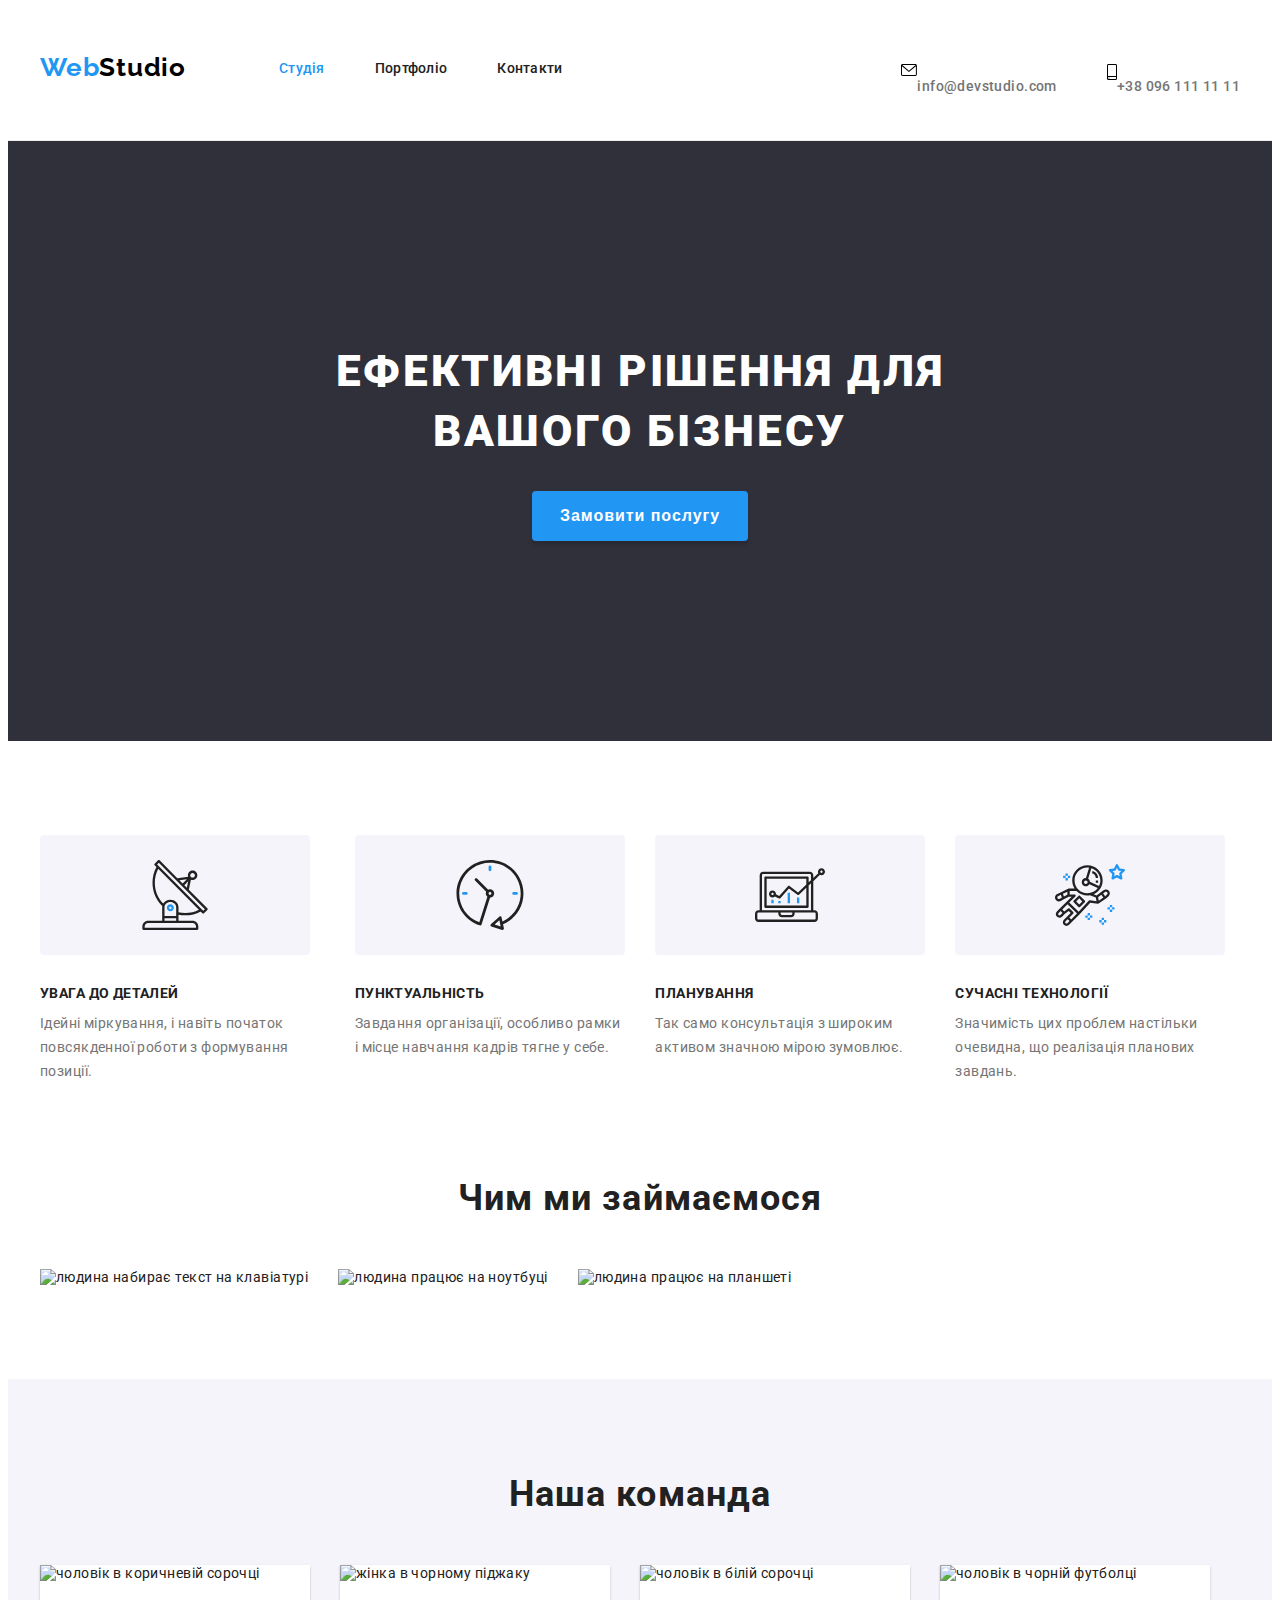
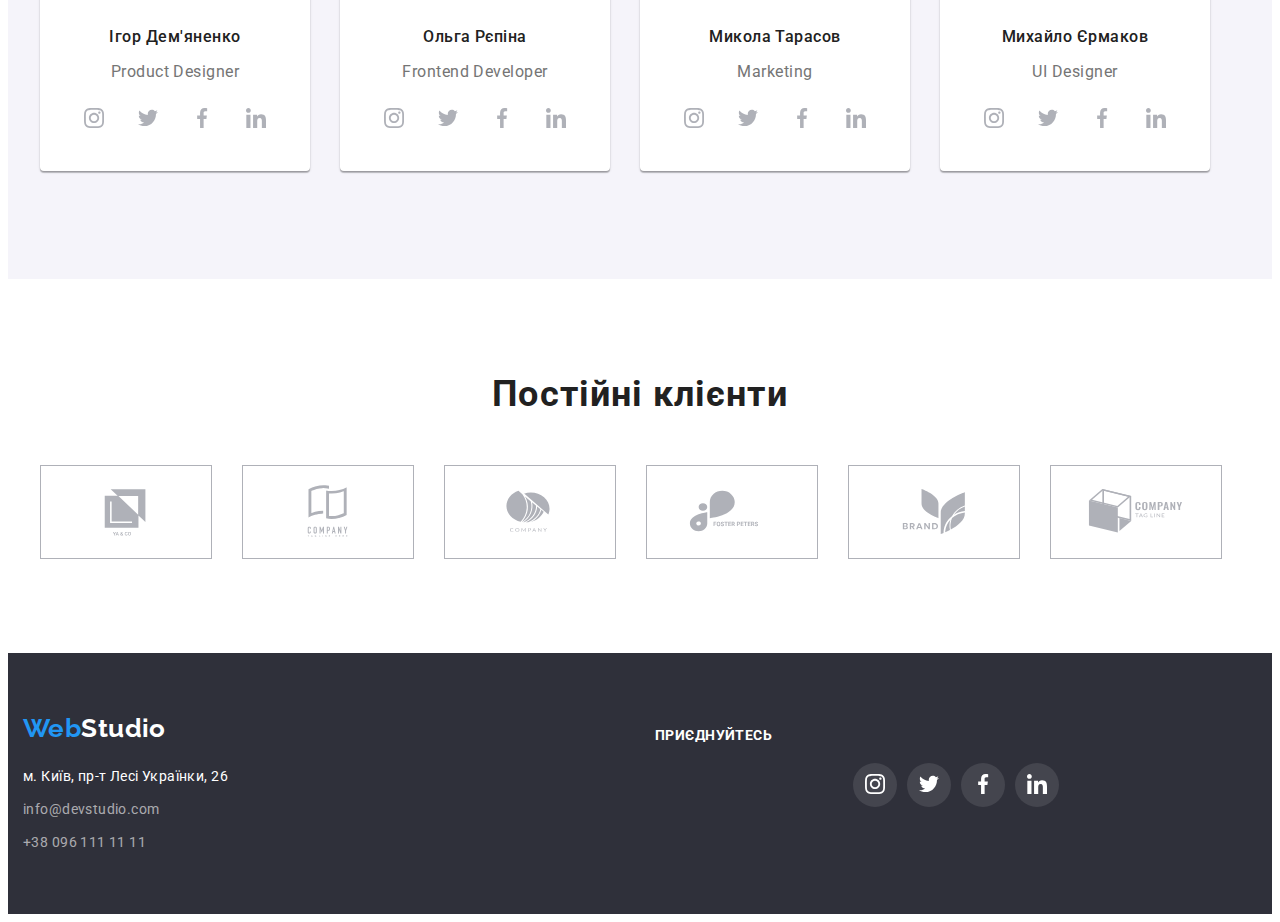
==== commit 65898874: "виправлення" ====
--- a/index.html
+++ b/index.html
@@ -291,7 +291,7 @@
                                 <li class="socials-item">
                                     <a classs="socials-link link" href="" target="_blank" rel="noopener noreferrer"
                                         aria-label="Linkedin">
-                                        <svg width="20" height="20">
+                                        <svg class="social-icon" width="20" height="20">
                                             <use href="./symbol-defs.svg#icon-linkedin"></use>
                                         </svg>
                                     </a>
--- a/styles/styles.css
+++ b/styles/styles.css
@@ -324,6 +324,9 @@
     width: 44px;
     height: 44px;
     border-radius: 50%;
+    display: flex;
+    justify-content: center;
+    align-items: center;
 }
 
 .socials-link {
@@ -333,7 +336,10 @@
     fill: #afb1b8;
 
     background-color: var(--light-txt-cl);
-    border-radius: 50%;
+}
+
+.social-icon {
+    fill: #afb1b8;
 }
 
 .clients-icon {
@@ -385,8 +391,8 @@
     fill: #afb1b8;
 }
 
-.clients-list:hover .clients-icon,
-.clients-list:focus .clients-icon {
+.clients-item:hover .clients-icon,
+.clients-item:focus .clients-icon {
     fill: var(--accent-txt-cl);
 }
 
@@ -467,7 +473,7 @@
     margin-bottom: 20px;
 }
 
-.socials-footer-list {
+.socials-footer {
     display: flex;
     justify-content: center;
     align-items: center;
@@ -478,6 +484,7 @@
     display: flex;
     gap: 10px;
     padding: 0;
+    display: flex;
 }
 
 .socials-item-footer {
@@ -485,6 +492,9 @@
     border-radius: 50%;
     width: 44px;
     height: 44px;
+    display: flex;
+    justify-content: center;
+    align-items: center;
 }
 
 .social-icon-footer {
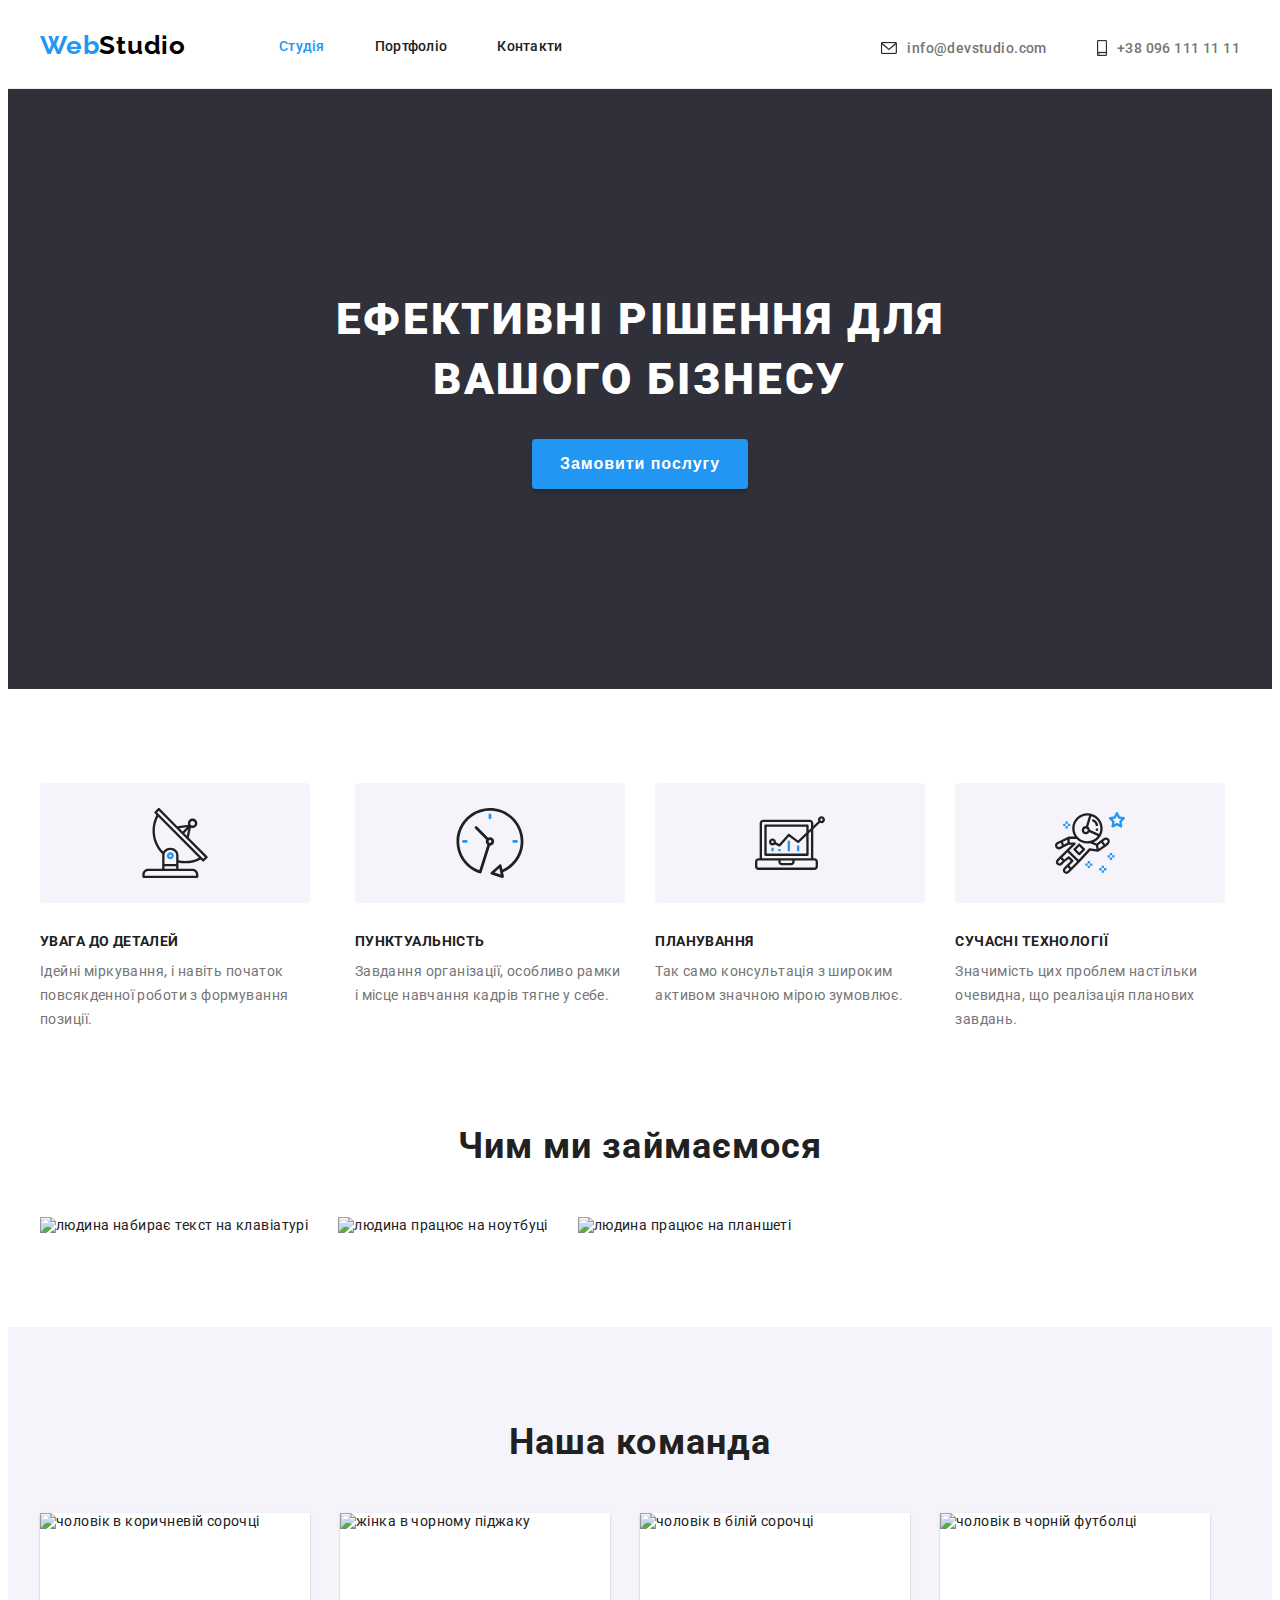
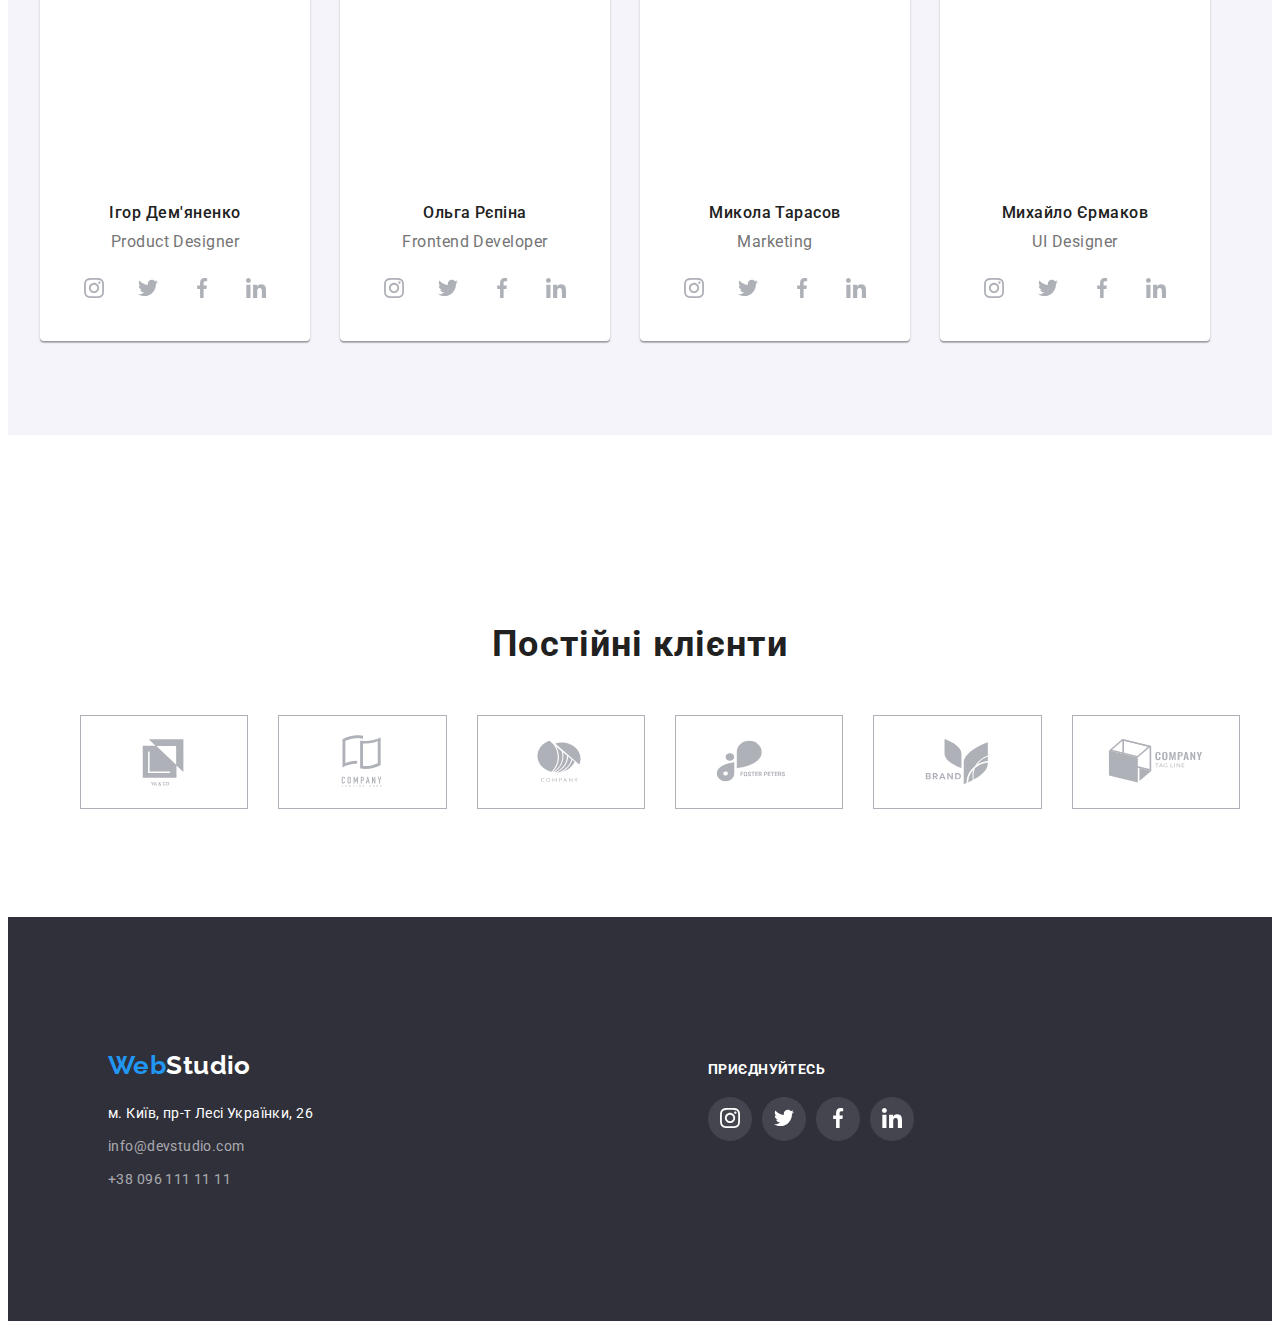
==== commit 99912d8d: "виправлення" ====
--- a/index.html
+++ b/index.html
@@ -35,19 +35,19 @@
             </nav>
             <ul class="list-header">
                 <li class="item">
-                    <a class="link-contacts">
-                        <svg width="16" height="12">
+                    <a class="link-contacts" href="mailto:info@devstudio.com">
+                        <svg class="mail photo-header" width="16" height="12">
                             <use href="./symbol-defs.svg#icon-envelope"></use>
                         </svg>
-                        <p href="mailto:info@devstudio.com">info@devstudio.com</p>
+                        info@devstudio.com
                     </a>
                 </li>
                 <li class="item">
-                    <a class="link-contacts">
-                        <svg width="10" height="16">
+                    <a class="link-contacts" href="tel:+380961111111">
+                        <svg class="tel photo-header" width="10" height="16">
                             <use href="./symbol-defs.svg#icon-smartphone"></use>
                         </svg>
-                        <p href="tel:+380961111111">+38 096 111 11 11</p>
+                        +38 096 111 11 11
                     </a>
                 </li>
             </ul>
@@ -302,7 +302,7 @@
                 </ul>
             </div>
         </section>
-        <section>
+        <section class="section">
             <div class="container container-clients">
                 <h2 class="clients-title">Постійні клієнти</h2>
                 <ul class="clients-list">
@@ -342,55 +342,56 @@
     </main>
 
     <footer class="footer">
-        <div class="container container-footer">
-            <a href="WebStudio" class="logo-footer">Web<span class="logo-footer-1">Studio</span></a>
-            <address>
-                <ul class="footer-list">
-                    <li class="footer-li"><a href="adress:м. Київ, пр-т Лесі Українки, 26" class="adress">м. Київ, пр-т
-                            Лесі Українки, 26</a></li>
-                    <li class="footer-li"><a href="mailto:info@devstudio.com" class="contacts">info@devstudio.com</a>
-                    </li>
-                    <li class=""><a href="tel:+380961111111" class="contacts">+38 096 111 11 11</a></li>
+        <div class="container container-footer-general">
+            <div class="container container-footer">
+                <a href="WebStudio" class="logo-footer">Web<span class="logo-footer-1">Studio</span></a>
+                <address>
+                    <ul class="footer-list">
+                        <li class="footer-li"><a href="adress:м. Київ, пр-т Лесі Українки, 26" class="adress">м. Київ, пр-т
+                                Лесі Українки, 26</a></li>
+                        <li class="footer-li"><a href="mailto:info@devstudio.com" class="contacts">info@devstudio.com</a>
+                        </li>
+                        <li class=""><a href="tel:+380961111111" class="contacts">+38 096 111 11 11</a></li>
+                    </ul>
+                </address>
+            </div>
+            <div class="container">
+                <p class="footer-title">приєднуйтесь</p>
+                <ul class="socials-footer list">
+                    <li class="socials-item-footer">
+                        <a classs="socials-link-footer link" href="" target="_blank" rel="noopener noreferrer"
+                            aria-label="Instagram">
+                            <svg class="social-icon-footer" width="20" height="20">
+                                <use href="./symbol-defs.svg#icon-instagram"></use>
+                            </svg>
+                        </a>
+                    </li>
+                    <li class="socials-item-footer">
+                        <a classs="socials-link-footer link" href="" target="_blank" rel="noopener noreferrer"
+                            aria-label="Twitter">
+                            <svg class="social-icon-footer" width="20" height="20">
+                                <use href="./symbol-defs.svg#icon-twitter"></use>
+                            </svg>
+                        </a>
+                    </li>
+                    <li class="socials-item-footer">
+                        <a classs="socials-link-footer link" href="" target="_blank" rel="noopener noreferrer"
+                            aria-label="Facebook">
+                            <svg class="social-icon-footer" width="20" height="20">
+                                <use href="./symbol-defs.svg#icon-facebook"></use>
+                            </svg>
+                        </a>
+                    </li>
+                    <li class="socials-item-footer">
+                        <a classs="socials-link-footer link" href="" target="_blank" rel="noopener noreferrer"
+                            aria-label="Linkedin">
+                            <svg class="social-icon-footer" width="20" height="20">
+                                <use href="./symbol-defs.svg#icon-linkedin"></use>
+                            </svg>
+                        </a>
+                    </li>
                 </ul>
-            </address>
-
-        </div>
-        <div class="container">
-            <p class="footer-title">приєднуйтесь</p>
-            <ul class="socials-footer list">
-                <li class="socials-item-footer">
-                    <a classs="socials-link-footer link" href="" target="_blank" rel="noopener noreferrer"
-                        aria-label="Instagram">
-                        <svg class="social-icon-footer" width="20" height="20">
-                            <use href="./symbol-defs.svg#icon-instagram"></use>
-                        </svg>
-                    </a>
-                </li>
-                <li class="socials-item-footer">
-                    <a classs="socials-link-footer link" href="" target="_blank" rel="noopener noreferrer"
-                        aria-label="Twitter">
-                        <svg class="social-icon-footer" width="20" height="20">
-                            <use href="./symbol-defs.svg#icon-twitter"></use>
-                        </svg>
-                    </a>
-                </li>
-                <li class="socials-item-footer">
-                    <a classs="socials-link-footer link" href="" target="_blank" rel="noopener noreferrer"
-                        aria-label="Facebook">
-                        <svg class="social-icon-footer" width="20" height="20">
-                            <use href="./symbol-defs.svg#icon-facebook"></use>
-                        </svg>
-                    </a>
-                </li>
-                <li class="socials-item-footer">
-                    <a classs="socials-link-footer link" href="" target="_blank" rel="noopener noreferrer"
-                        aria-label="Linkedin">
-                        <svg class="social-icon-footer" width="20" height="20">
-                            <use href="./symbol-defs.svg#icon-linkedin"></use>
-                        </svg>
-                    </a>
-                </li>
-            </ul>
+            </div>
         </div>
     </footer>
 
--- a/styles/styles.css
+++ b/styles/styles.css
@@ -38,7 +38,6 @@
 
 .header {
     border-bottom: 1px solid #ececec;
-    padding-top: 24px;
 }
 
 .header-container {
@@ -118,7 +117,22 @@
     padding-bottom: 32px;
     display: flex;
     vertical-align: center;
-}
+    align-items: center;
+    gap: 10px;
+}
+
+.photo-header {
+    display: flex;
+    align-items: center;
+    justify-content: center;
+    stroke: var(--scnd-txt-cl);
+}
+
+.link-contacts:hover .photo-header,
+.link-contacts:focus .photo-header {
+    fill: var(--accent-txt-cl);
+}
+
 
 /*main*/
 
@@ -273,6 +287,7 @@
     display: flex;
     gap: 30px;
     padding: 0;
+    margin: 0;
     list-style: none;
 }
 
@@ -290,6 +305,12 @@
     padding-right: 32px;
 }
 
+.team-image {
+    display: block;
+    max-width: 100%;
+    height: auto;
+}
+
 .name {
     text-align: center;
     font-weight: 500;
@@ -297,6 +318,7 @@
     line-height: calc(19 / 16);
     letter-spacing: 0.03em;
     color: var(--main-txt-cl);
+    margin: 0;
     margin-bottom: 10px;
 }
 
@@ -307,6 +329,7 @@
     line-height: calc(19 / 16);
     letter-spacing: 0.03em;
     color: var(--scnd-txt-cl);
+    margin: 0;
     margin-bottom: 16px;
 }
 
@@ -327,6 +350,7 @@
     display: flex;
     justify-content: center;
     align-items: center;
+    cursor: pointer;
 }
 
 .socials-link {
@@ -340,22 +364,19 @@
 
 .social-icon {
     fill: #afb1b8;
-}
-
-.clients-icon {
-    fill: #afb1b8;
-    background-color: var(--light-txt-cl);
-}
-
-.socials-link:hover .clients-icon,
-.socials-link:focus .clients-icon {
+    width: 20px;
+    height: 20px;
+}
+
+.socials-link:hover .social-icon,
+.socials-link:focus .social-icon {
+    fill: var(--light-txt-cl);
+}
+
+.socials-item:hover,
+.socials-item:focus {
     fill: var(--light-txt-cl);
     background-color: var(--accent-txt-cl);
-}
-
-.social-icon {
-    width: 20px;
-    height: 20px;
 }
 
 .clients-title {
@@ -374,8 +395,7 @@
     display: flex;
     list-style: none;
     gap: 30px;
-    padding: 0;
-    margin-bottom: 94px;
+    
 }
 
 .clients-item {
@@ -387,6 +407,11 @@
     justify-content: center;
 }
 
+.clients-item:hover,
+.clients-item:focus {
+    border: 1px solid var(--accent-txt-cl);
+}
+
 .clients-icon {
     fill: #afb1b8;
 }
@@ -402,7 +427,12 @@
     background-color: var(--dark-background-cl);
     padding-bottom: 60px;
     padding-top: 60px;
-    display: flex;
+}
+
+.container-footer-general {
+    display: flex;
+    align-items: baseline;
+    margin: 70px;
 }
 
 .logo-footer {
@@ -475,7 +505,6 @@
 
 .socials-footer {
     display: flex;
-    justify-content: center;
     align-items: center;
 }
 
@@ -501,9 +530,8 @@
     fill: var(--light-txt-cl);
 }
 
-.socials-footer:hover .social-item-footer,
-.socials-footer:focus .social-item-footer {
-    fill: var(--light-txt-cl);
+.socials-item-footer:hover,
+.socials-item-footer:focus {
     background-color: var(--accent-txt-cl);
 }
 
@@ -553,9 +581,9 @@
     box-shadow: 0px 3px 1px rgba(0, 0, 0, 0.1), 0px 1px 2px rgba(0, 0, 0, 0.08), 0px 2px 2px rgba(0, 0, 0, 0.12);
 }
 
-.list-projects .link:hover,
-.list-projects .link:focus,
-.list-projects .link:active {
+.list-projects .link-portfolio:hover,
+.list-projects .link-portfolio:focus,
+.list-projects .link-portfolio:active {
     box-shadow: 0px 1px 1px rgba(0, 0, 0, 0.12), 0px 4px 4px rgba(0, 0, 0, 0.06), 1px 4px 6px rgba(0, 0, 0, 0.16);
 }
 
@@ -588,8 +616,9 @@
     flex-basis: calc((100% - 2*30px) / 3);
 }
 
-.link {
+.link-portfolio {
     text-decoration: none;
+    display: block;
 }
 
 .card-text {
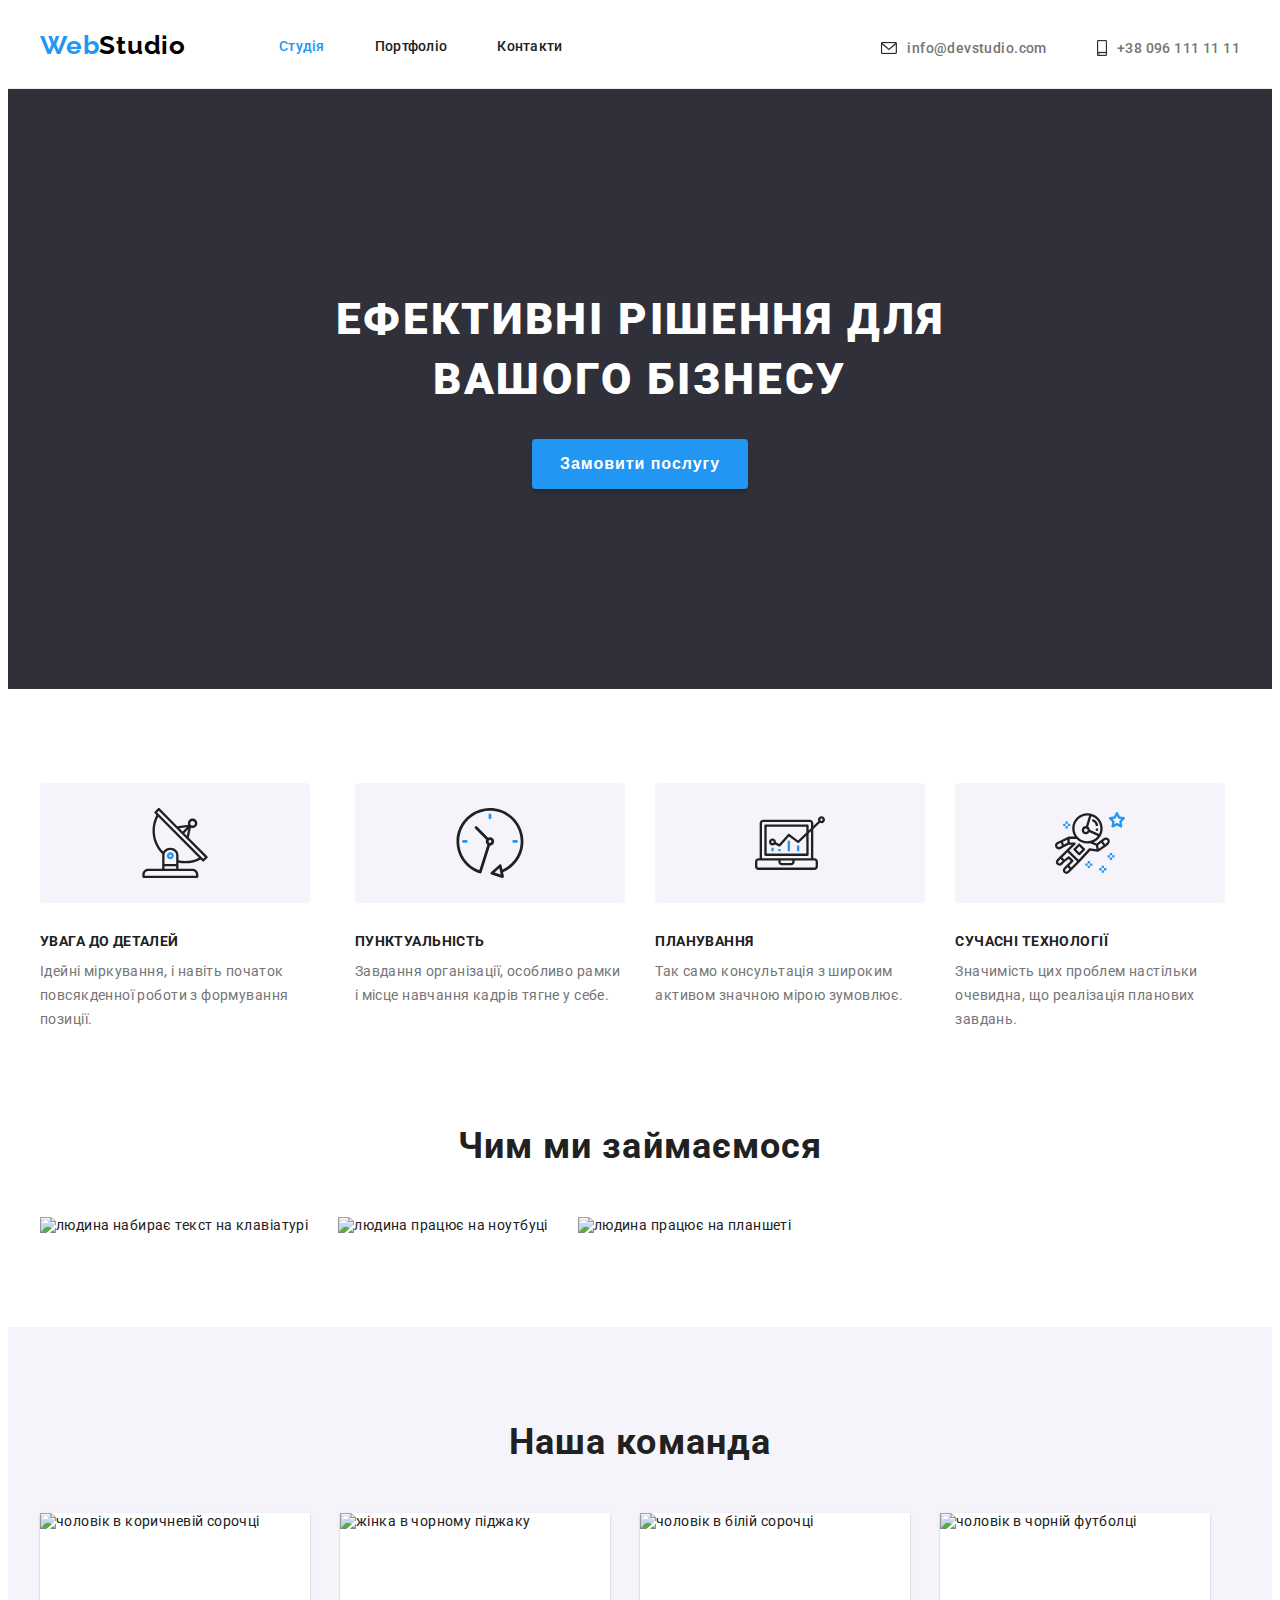
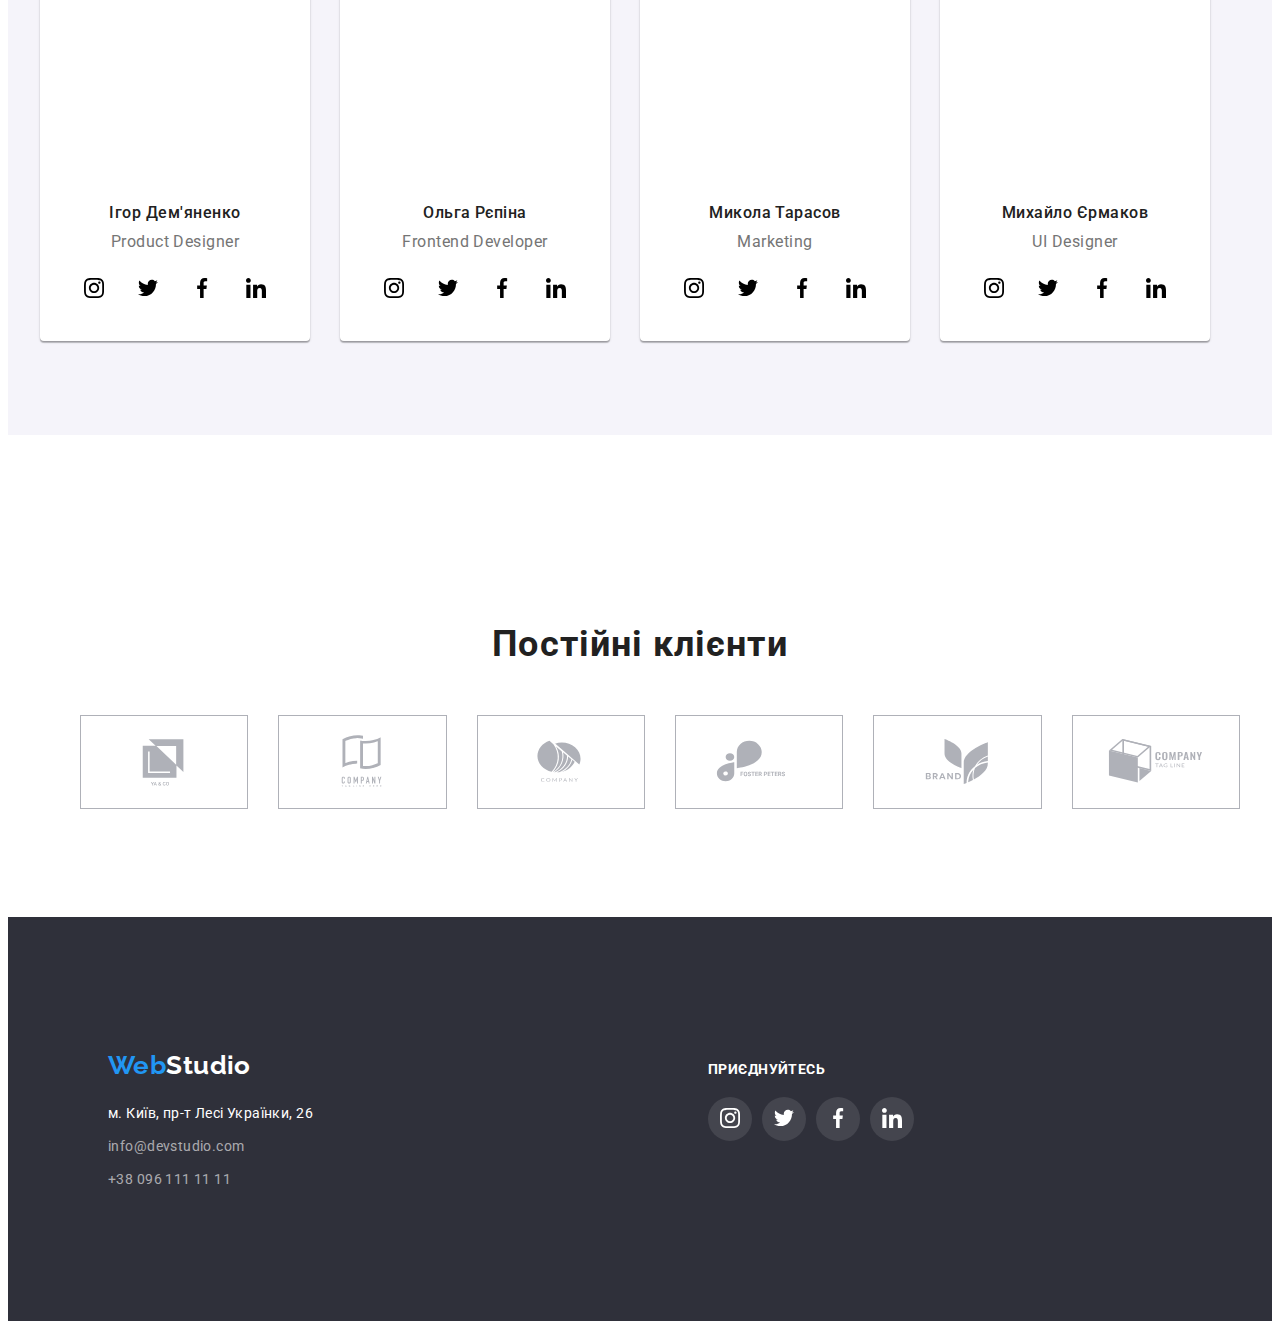
==== commit e0ee61cf: "виправлення" ====
--- a/index.html
+++ b/index.html
@@ -139,7 +139,7 @@
                             <p class="position">Product Designer</p>
                             <ul class="socials list">
                                 <li class="socials-item">
-                                    <a classs="socials-link link" href="" target="_blank" rel="noopener noreferrer"
+                                    <a classs="socials-link link" href="https://www.instagram.com/" target="_blank" rel="noopener noreferrer"
                                         aria-label="Instagram">
                                         <svg class="social-icon" width="20" height="20">
                                             <use href="./symbol-defs.svg#icon-instagram"></use>
@@ -147,7 +147,7 @@
                                     </a>
                                 </li>
                                 <li class="socials-item">
-                                    <a classs="socials-link link" href="" target="_blank" rel="noopener noreferrer"
+                                    <a classs="socials-link link" href="https://twitter.com/" target="_blank" rel="noopener noreferrer"
                                         aria-label="Twitter">
                                         <svg class="social-icon" width="20" height="20">
                                             <use href="./symbol-defs.svg#icon-twitter"></use>
@@ -155,7 +155,7 @@
                                     </a>
                                 </li>
                                 <li class="socials-item">
-                                    <a classs="socials-link link" href="" target="_blank" rel="noopener noreferrer"
+                                    <a classs="socials-link link" href="https://www.facebook.com/" target="_blank" rel="noopener noreferrer"
                                         aria-label="Facebook">
                                         <svg class="social-icon" width="20" height="20">
                                             <use href="./symbol-defs.svg#icon-facebook"></use>
@@ -163,7 +163,7 @@
                                     </a>
                                 </li>
                                 <li class="socials-item">
-                                    <a classs="socials-link link" href="" target="_blank" rel="noopener noreferrer"
+                                    <a classs="socials-link link" href="https://www.linkedin.com/" target="_blank" rel="noopener noreferrer"
                                         aria-label="Linkedin">
                                         <svg class="social-icon" width="20" height="20">
                                             <use href="./symbol-defs.svg#icon-linkedin"></use>
@@ -181,7 +181,7 @@
                             <p class="position">Frontend Developer</p>
                             <ul class="socials list">
                                 <li class="socials-item">
-                                    <a classs="socials-link link" href="" target="_blank" rel="noopener noreferrer"
+                                    <a classs="socials-link link" href="https://www.instagram.com/" target="_blank" rel="noopener noreferrer"
                                         aria-label="Instagram">
                                         <svg class="social-icon" width="20" height="20">
                                             <use href="./symbol-defs.svg#icon-instagram"></use>
@@ -189,7 +189,7 @@
                                     </a>
                                 </li>
                                 <li class="socials-item">
-                                    <a classs="socials-link link" href="" target="_blank" rel="noopener noreferrer"
+                                    <a classs="socials-link link" href="https://twitter.com/" target="_blank" rel="noopener noreferrer"
                                         aria-label="Twitter">
                                         <svg class="social-icon" width="20" height="20">
                                             <use href="./symbol-defs.svg#icon-twitter"></use>
@@ -197,7 +197,7 @@
                                     </a>
                                 </li>
                                 <li class="socials-item">
-                                    <a classs="socials-link link" href="" target="_blank" rel="noopener noreferrer"
+                                    <a classs="socials-link link" href="https://www.facebook.com/" target="_blank" rel="noopener noreferrer"
                                         aria-label="Facebook">
                                         <svg class="social-icon" width="20" height="20">
                                             <use href="./symbol-defs.svg#icon-facebook"></use>
@@ -205,7 +205,7 @@
                                     </a>
                                 </li>
                                 <li class="socials-item">
-                                    <a classs="socials-link link" href="" target="_blank" rel="noopener noreferrer"
+                                    <a classs="socials-link link" href="https://www.linkedin.com/" target="_blank" rel="noopener noreferrer"
                                         aria-label="Linkedin">
                                         <svg class="social-icon" width="20" height="20">
                                             <use href="./symbol-defs.svg#icon-linkedin"></use>
@@ -223,7 +223,7 @@
                             <p class="position">Marketing</p>
                             <ul class="socials list">
                                 <li class="socials-item">
-                                    <a classs="socials-link link" href="" target="_blank" rel="noopener noreferrer"
+                                    <a classs="socials-link link" href="https://www.instagram.com/" target="_blank" rel="noopener noreferrer"
                                         aria-label="Instagram">
                                         <svg class="social-icon" width="20" height="20">
                                             <use href="./symbol-defs.svg#icon-instagram"></use>
@@ -231,7 +231,7 @@
                                     </a>
                                 </li>
                                 <li class="socials-item">
-                                    <a classs="socials-link link" href="" target="_blank" rel="noopener noreferrer"
+                                    <a classs="socials-link link" href="https://twitter.com/" target="_blank" rel="noopener noreferrer"
                                         aria-label="Twitter">
                                         <svg class="social-icon" width="20" height="20">
                                             <use href="./symbol-defs.svg#icon-twitter"></use>
@@ -239,7 +239,7 @@
                                     </a>
                                 </li>
                                 <li class="socials-item">
-                                    <a classs="socials-link link" href="" target="_blank" rel="noopener noreferrer"
+                                    <a classs="socials-link link" href="https://www.facebook.com/" target="_blank" rel="noopener noreferrer"
                                         aria-label="Facebook">
                                         <svg class="social-icon" width="20" height="20">
                                             <use href="./symbol-defs.svg#icon-facebook"></use>
@@ -247,7 +247,7 @@
                                     </a>
                                 </li>
                                 <li class="socials-item">
-                                    <a classs="socials-link link" href="" target="_blank" rel="noopener noreferrer"
+                                    <a classs="socials-link link" href="https://www.linkedin.com/" target="_blank" rel="noopener noreferrer"
                                         aria-label="Linkedin">
                                         <svg class="social-icon" width="20" height="20">
                                             <use href="./symbol-defs.svg#icon-linkedin"></use>
@@ -265,7 +265,7 @@
                             <p class="position">UI Designer</p>
                             <ul class="socials list">
                                 <li class="socials-item">
-                                    <a classs="socials-link link" href="" target="_blank" rel="noopener noreferrer"
+                                    <a classs="socials-link link" href="https://www.instagram.com/" target="_blank" rel="noopener noreferrer"
                                         aria-label="Instagram">
                                         <svg class="social-icon" width="20" height="20">
                                             <use href="./symbol-defs.svg#icon-instagram"></use>
@@ -273,7 +273,7 @@
                                     </a>
                                 </li>
                                 <li class="socials-item">
-                                    <a classs="socials-link link" href="" target="_blank" rel="noopener noreferrer"
+                                    <a classs="socials-link link" href="https://twitter.com/" target="_blank" rel="noopener noreferrer"
                                         aria-label="Twitter">
                                         <svg class="social-icon" width="20" height="20">
                                             <use href="./symbol-defs.svg#icon-twitter"></use>
@@ -281,7 +281,7 @@
                                     </a>
                                 </li>
                                 <li class="socials-item">
-                                    <a classs="socials-link link" href="" target="_blank" rel="noopener noreferrer"
+                                    <a classs="socials-link link" href="https://www.facebook.com/" target="_blank" rel="noopener noreferrer"
                                         aria-label="Facebook">
                                         <svg class="social-icon" width="20" height="20">
                                             <use href="./symbol-defs.svg#icon-facebook"></use>
@@ -289,7 +289,7 @@
                                     </a>
                                 </li>
                                 <li class="socials-item">
-                                    <a classs="socials-link link" href="" target="_blank" rel="noopener noreferrer"
+                                    <a classs="socials-link link" href="https://www.linkedin.com/" target="_blank" rel="noopener noreferrer"
                                         aria-label="Linkedin">
                                         <svg class="social-icon" width="20" height="20">
                                             <use href="./symbol-defs.svg#icon-linkedin"></use>
@@ -359,7 +359,7 @@
                 <p class="footer-title">приєднуйтесь</p>
                 <ul class="socials-footer list">
                     <li class="socials-item-footer">
-                        <a classs="socials-link-footer link" href="" target="_blank" rel="noopener noreferrer"
+                        <a classs="socials-link-footer link" href="https://www.instagram.com/" target="_blank" rel="noopener noreferrer"
                             aria-label="Instagram">
                             <svg class="social-icon-footer" width="20" height="20">
                                 <use href="./symbol-defs.svg#icon-instagram"></use>
@@ -367,7 +367,7 @@
                         </a>
                     </li>
                     <li class="socials-item-footer">
-                        <a classs="socials-link-footer link" href="" target="_blank" rel="noopener noreferrer"
+                        <a classs="socials-link-footer link" href="https://twitter.com/" target="_blank" rel="noopener noreferrer"
                             aria-label="Twitter">
                             <svg class="social-icon-footer" width="20" height="20">
                                 <use href="./symbol-defs.svg#icon-twitter"></use>
@@ -375,7 +375,7 @@
                         </a>
                     </li>
                     <li class="socials-item-footer">
-                        <a classs="socials-link-footer link" href="" target="_blank" rel="noopener noreferrer"
+                        <a classs="socials-link-footer link" href="https://www.facebook.com/" target="_blank" rel="noopener noreferrer"
                             aria-label="Facebook">
                             <svg class="social-icon-footer" width="20" height="20">
                                 <use href="./symbol-defs.svg#icon-facebook"></use>
@@ -383,7 +383,7 @@
                         </a>
                     </li>
                     <li class="socials-item-footer">
-                        <a classs="socials-link-footer link" href="" target="_blank" rel="noopener noreferrer"
+                        <a classs="socials-link-footer link" href="https://www.linkedin.com/" target="_blank" rel="noopener noreferrer"
                             aria-label="Linkedin">
                             <svg class="social-icon-footer" width="20" height="20">
                                 <use href="./symbol-defs.svg#icon-linkedin"></use>
--- a/styles/styles.css
+++ b/styles/styles.css
@@ -357,26 +357,26 @@
     display: flex;
     align-items: center;
     justify-content: center;
-    fill: #afb1b8;
+    color: #afb1b8;
 
     background-color: var(--light-txt-cl);
 }
 
 .social-icon {
-    fill: #afb1b8;
+    color: #afb1b8;
     width: 20px;
     height: 20px;
-}
-
-.socials-link:hover .social-icon,
-.socials-link:focus .social-icon {
-    fill: var(--light-txt-cl);
 }
 
 .socials-item:hover,
 .socials-item:focus {
     fill: var(--light-txt-cl);
     background-color: var(--accent-txt-cl);
+}
+
+.socials-link:hover,
+.socials-link:focus {
+    fill: var(--light-txt-cl);
 }
 
 .clients-title {
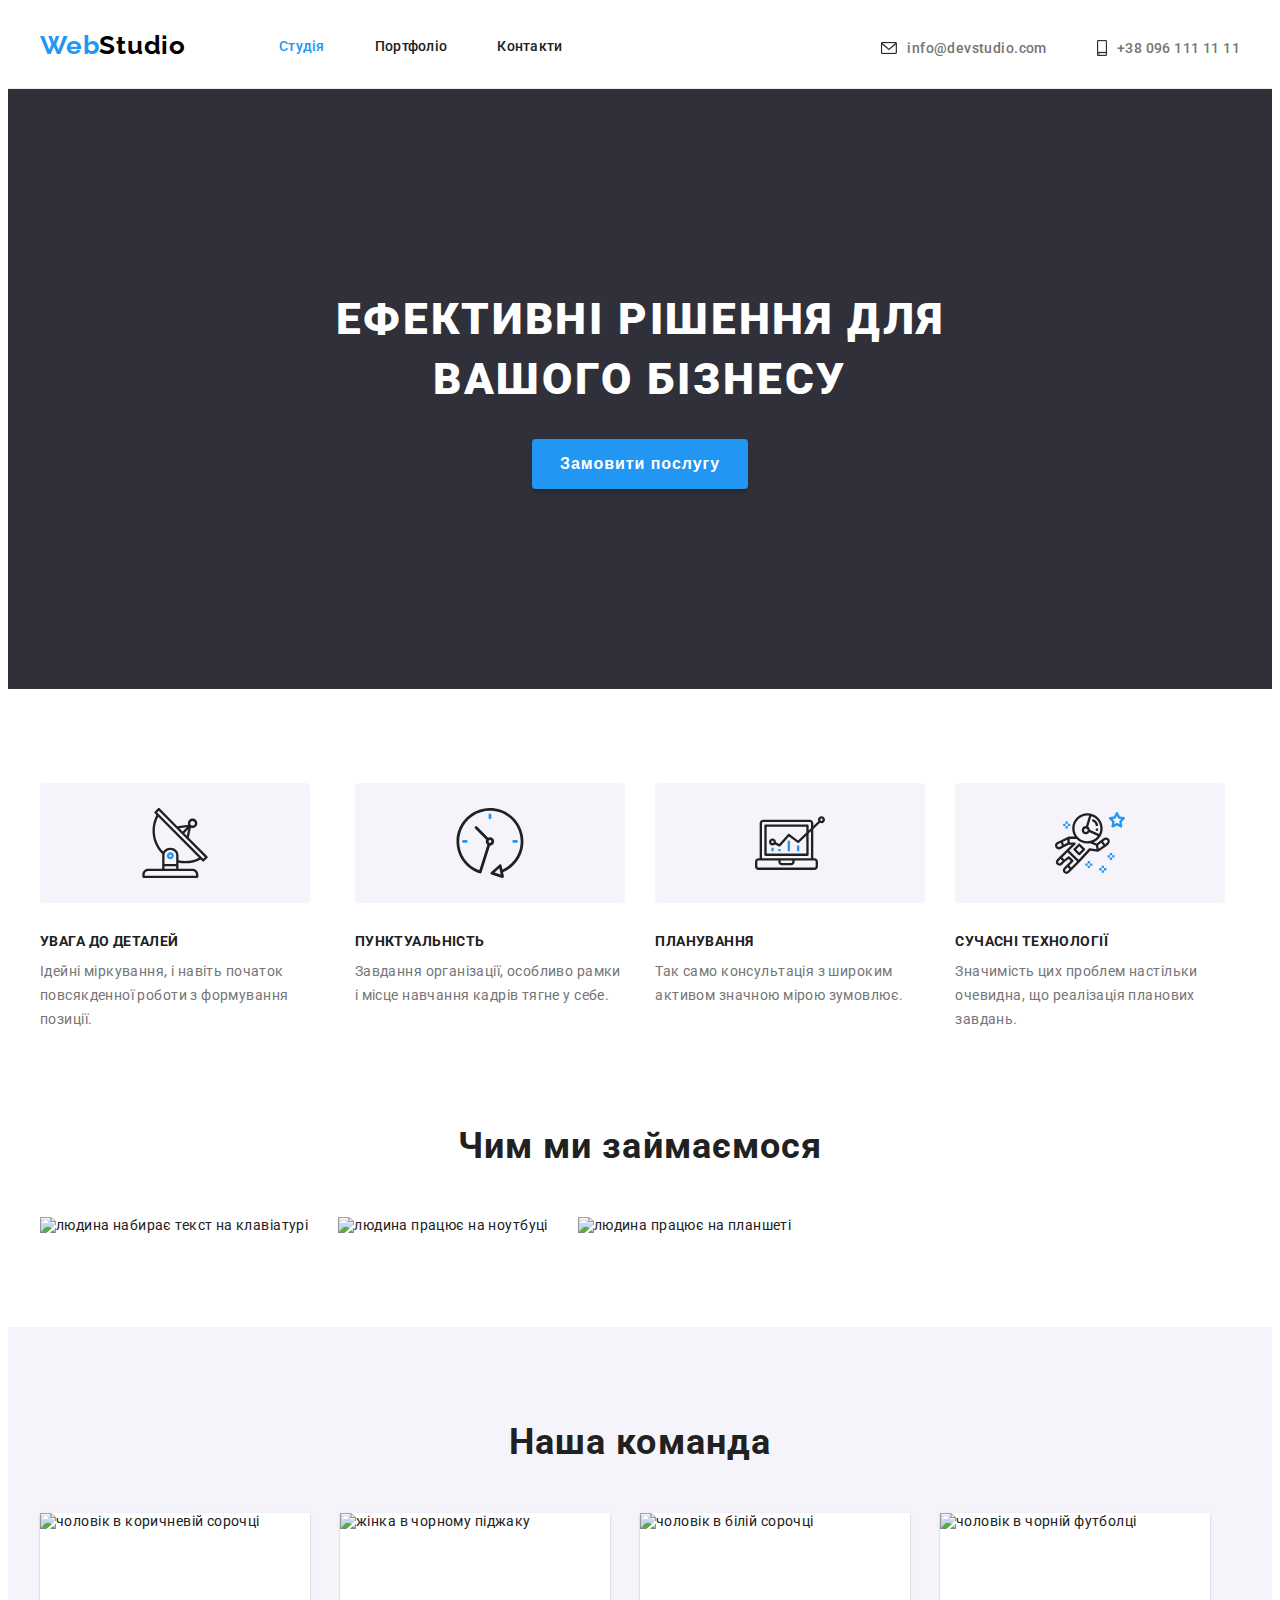
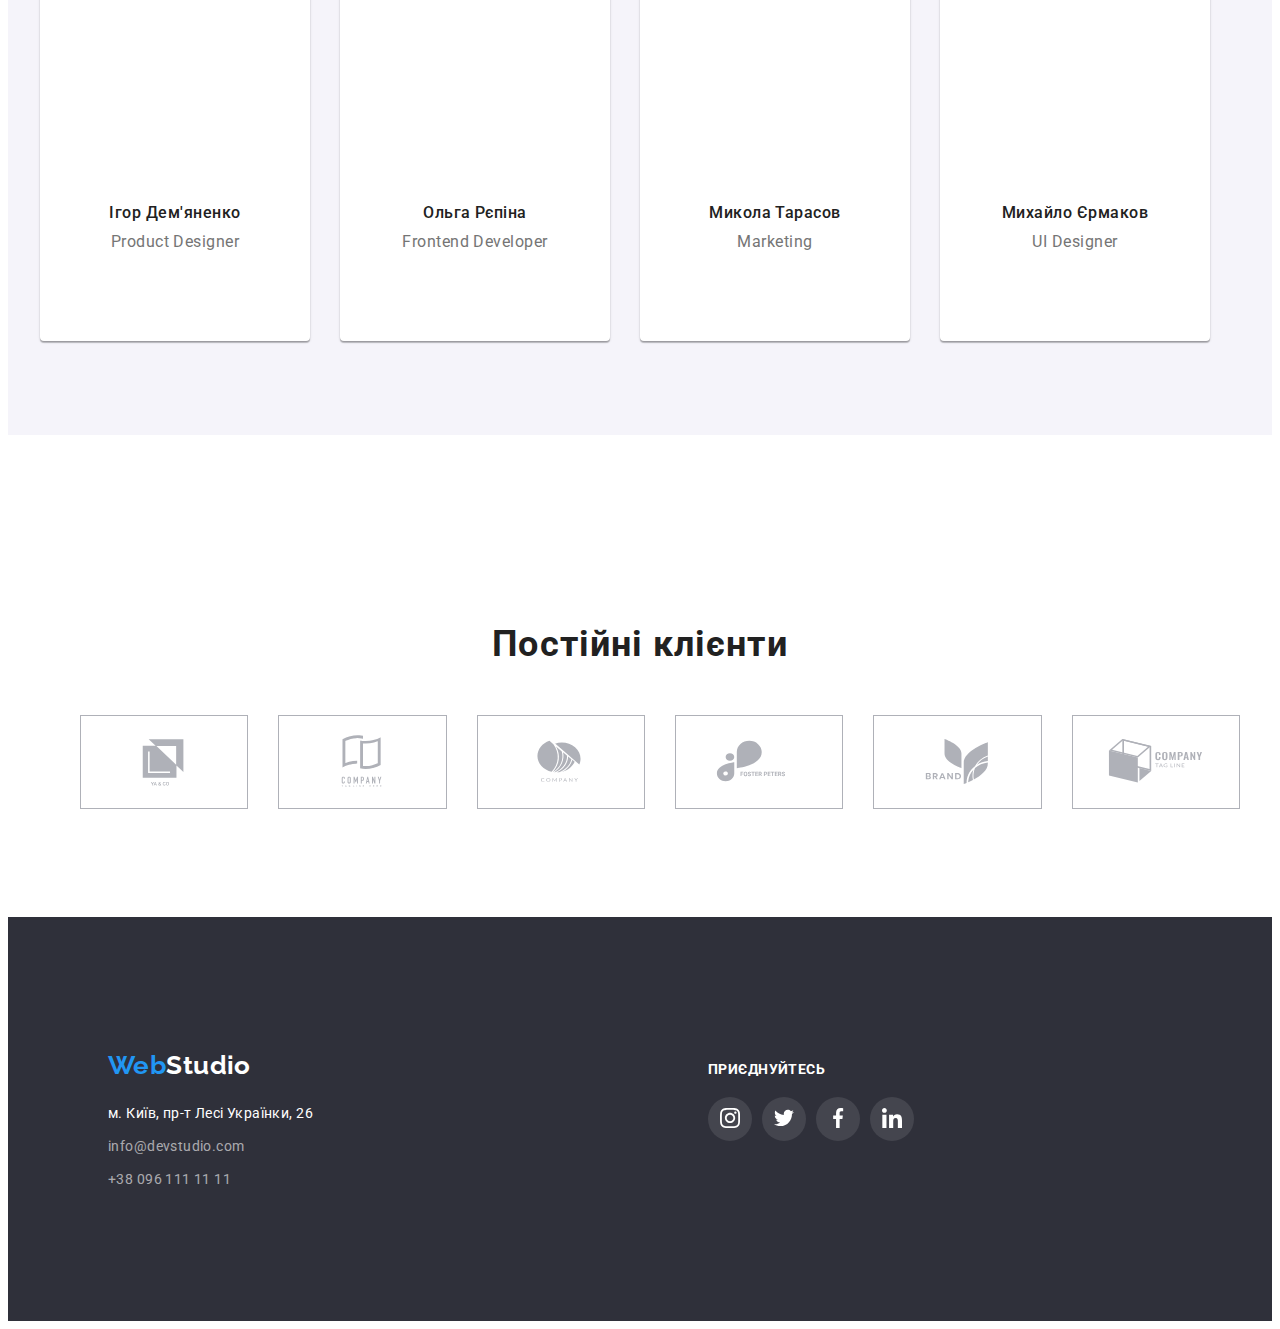
==== commit c79384ac: "виправлення" ====
--- a/index.html
+++ b/index.html
@@ -64,7 +64,7 @@
         <section class="features section">
             <div class="container container-features">
                 <ul class="list-features">
-                    <li class="">
+                    <li>
                         <div class="features-icon">
                             <svg class="" width="70" height="70">
                                 <use href="./symbol-defs.svg#icon-antenna-1"></use>
--- a/styles/styles.css
+++ b/styles/styles.css
@@ -357,25 +357,25 @@
     display: flex;
     align-items: center;
     justify-content: center;
-    color: #afb1b8;
+    width: 44px;
+    height: 44px;
 
     background-color: var(--light-txt-cl);
 }
 
 .social-icon {
-    color: #afb1b8;
+    fill: #afb1b8;
     width: 20px;
     height: 20px;
 }
 
-.socials-item:hover,
-.socials-item:focus {
-    fill: var(--light-txt-cl);
-    background-color: var(--accent-txt-cl);
-}
-
 .socials-link:hover,
 .socials-link:focus {
+    background-color: var(--accent-txt-cl);
+}
+
+.socials-link:hover, .social-icon,
+.socials-link:focus, .social-icon {
     fill: var(--light-txt-cl);
 }
 
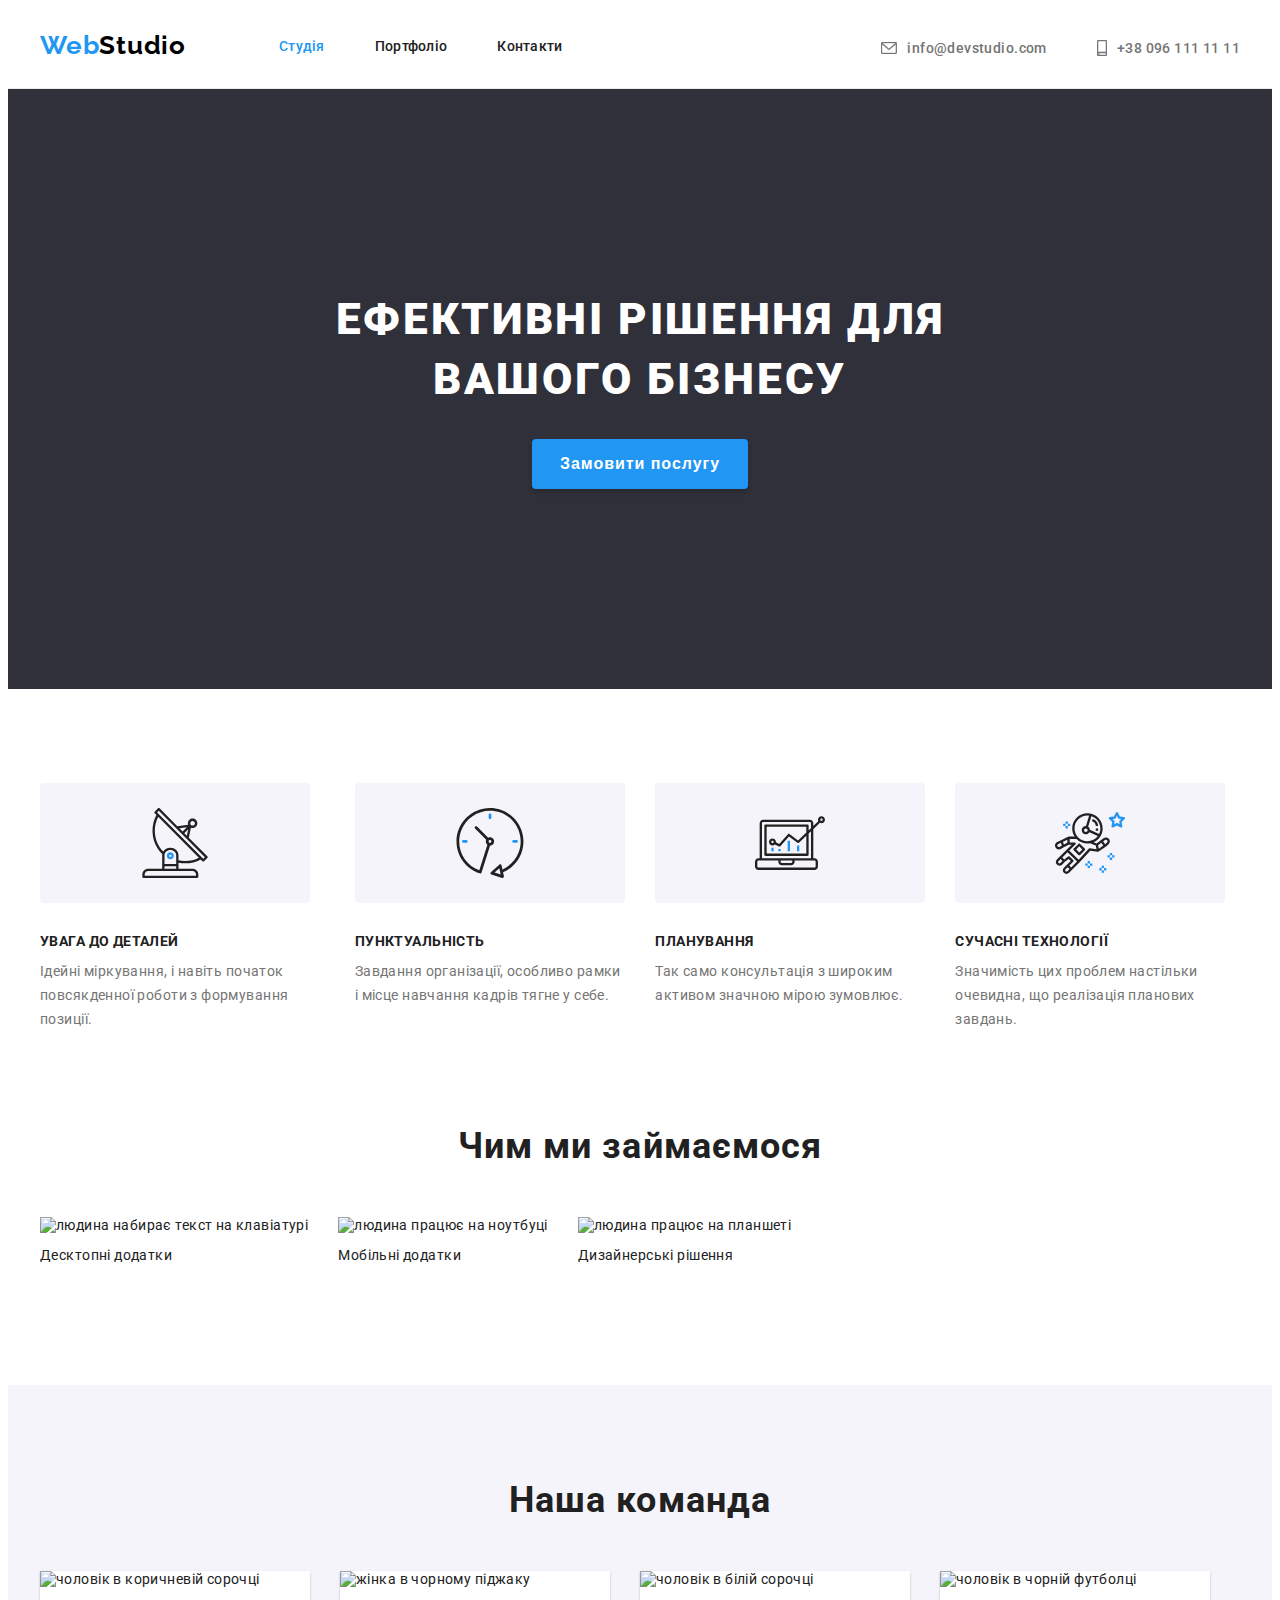
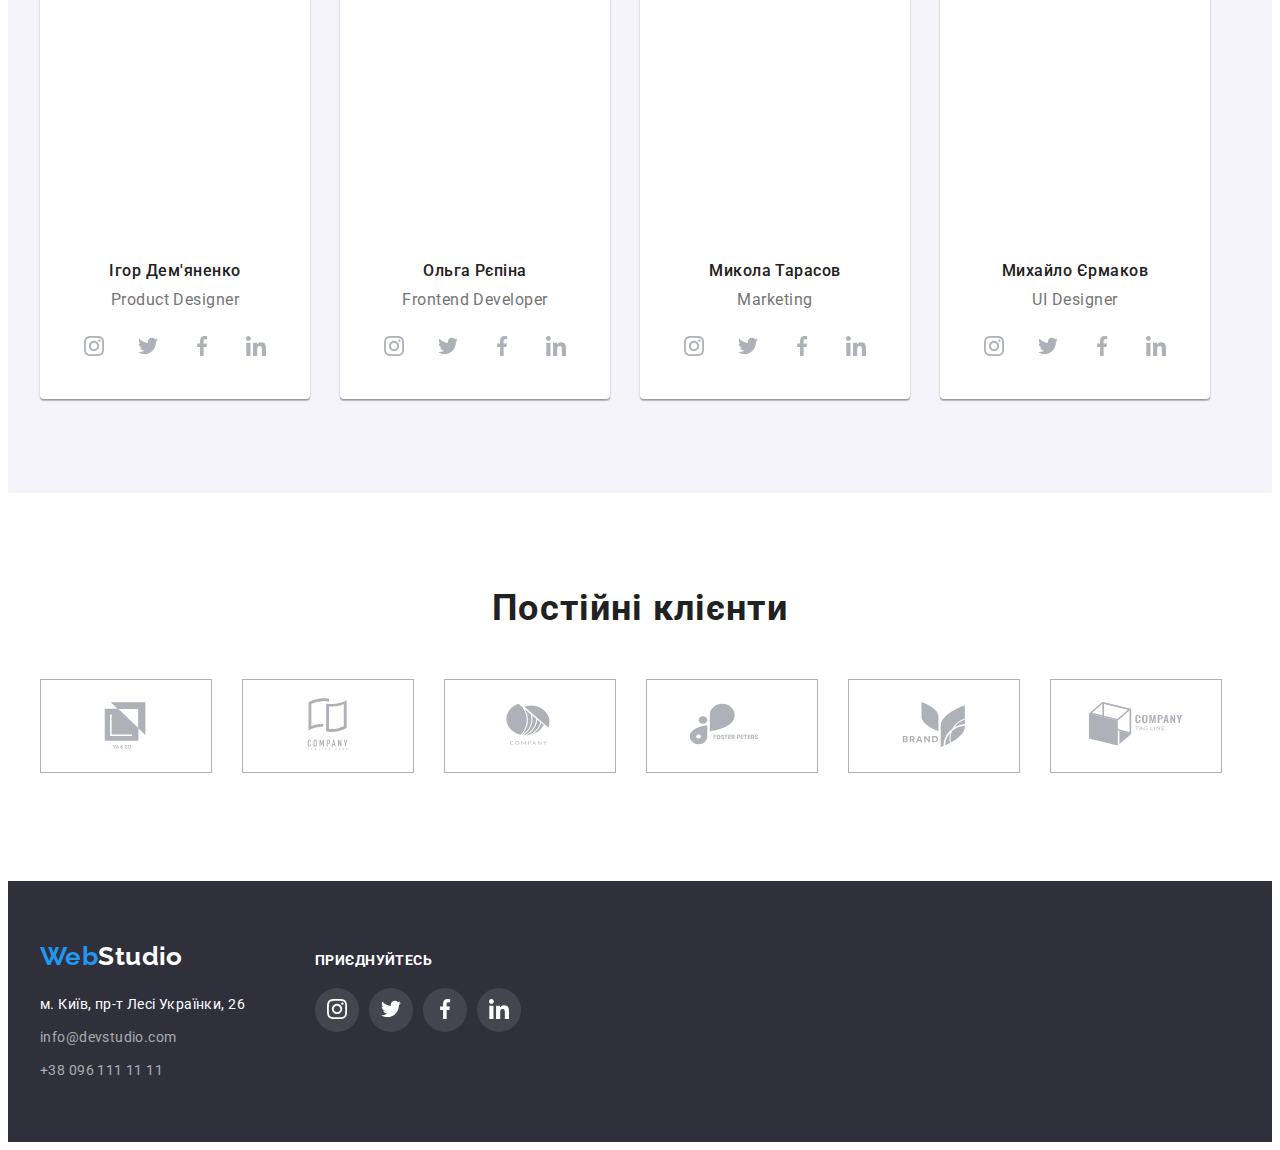
==== commit f75ef2b2: "Виправлення" ====
--- a/index.html
+++ b/index.html
@@ -109,20 +109,32 @@
         <section class="our-work section">
             <div class="container container-our-work">
                 <h2 class="what-we-do-title">Чим ми займаємося</h2>
-                <div class="work">
-                    <div class="work-1">
+                <ul class="work">
+                    <li class="work-card">
                         <img src="./images/index html/photo-1.png" alt="людина набирає текст на клавіатурі" width="370"
-                            height="294">
-                    </div>
-                    <div class="work-2">
+                            height="294"
+                        >
+                        <div class="card-description">
+                            <p class="work-text">Десктопні додатки</p>
+                        </div>
+                    </li>
+                    <li class="work-card">
                         <img src="./images/index html/photo-2.png" alt="людина працює на ноутбуці" width="370"
-                            height="294">
-                    </div>
-                    <div class="work-3">
+                            height="294"
+                        >
+                        <div class="card-description">
+                            <p class="work-text">Мобільні додатки</p>
+                        </div>
+                    </li>
+                    <li class="work-card">
                         <img src="./images/index html/photo-3.png" alt="людина працює на планшеті" width="370"
-                            height="294">
-                    </div>
-                </div>
+                            height="294"
+                        >
+                        <div class="card-description">
+                            <p class="work-text">Дизайнерські рішення</p>
+                        </div>
+                    </li>
+                </ul>
             </div>
         </section>
 
@@ -307,34 +319,46 @@
                 <h2 class="clients-title">Постійні клієнти</h2>
                 <ul class="clients-list">
                     <li class="clients-item">
-                        <svg class="clients-icon" width="106" height="60">
-                            <use href="./symbol-defs.svg#icon-logo"></use>
-                        </svg>
-                    </li>
-                    <li class="clients-item">
-                        <svg class="clients-icon" width="106" height="60">
-                            <use href="./symbol-defs.svg#icon-logo1"></use>
-                        </svg>
-                    </li>
-                    <li class="clients-item">
-                        <svg class="clients-icon" width="106" height="60">
-                            <use href="./symbol-defs.svg#icon-logo2"></use>
-                        </svg>
-                    </li>
-                    <li class="clients-item">
-                        <svg class="clients-icon" width="106" height="60">
-                            <use href="./symbol-defs.svg#icon-logo3"></use>
-                        </svg>
-                    </li>
-                    <li class="clients-item">
-                        <svg class="clients-icon" width="106" height="60">
-                            <use href="./symbol-defs.svg#icon-logo4"></use>
-                        </svg>
-                    </li>
-                    <li class="clients-item">
-                        <svg class="clients-icon" width="106" height="60">
-                            <use href="./symbol-defs.svg#icon-logo5"></use>
-                        </svg>
+                        <a class="clients-link">
+                            <svg class="clients-icon" width="106" height="60">
+                                <use href="./symbol-defs.svg#icon-logo"></use>
+                            </svg>
+                        </a>
+                    </li>
+                    <li class="clients-item">
+                        <a class="clients-link">
+                            <svg class="clients-icon" width="106" height="60">
+                                <use href="./symbol-defs.svg#icon-logo1"></use>
+                            </svg>
+                        </a>
+                    </li>
+                    <li class="clients-item">
+                        <a class="clients-link">
+                            <svg class="clients-icon" width="106" height="60">
+                                <use href="./symbol-defs.svg#icon-logo2"></use>
+                            </svg>
+                        </a> 
+                    </li>
+                    <li class="clients-item">
+                        <a class="clients-link">
+                            <svg class="clients-icon" width="106" height="60">
+                                <use href="./symbol-defs.svg#icon-logo3"></use>
+                            </svg>
+                        </a>
+                    </li>
+                    <li class="clients-item">
+                        <a class="clients-link">
+                            <svg class="clients-icon" width="106" height="60">
+                                <use href="./symbol-defs.svg#icon-logo4"></use>
+                            </svg>
+                        </a>
+                    </li>
+                    <li class="clients-item">
+                        <a class="clients-link">
+                            <svg class="clients-icon" width="106" height="60">
+                                <use href="./symbol-defs.svg#icon-logo5"></use>
+                            </svg>
+                        </a>
                     </li>
                 </ul>
             </div>
@@ -343,7 +367,7 @@
 
     <footer class="footer">
         <div class="container container-footer-general">
-            <div class="container container-footer">
+            <div class="footer-box">
                 <a href="WebStudio" class="logo-footer">Web<span class="logo-footer-1">Studio</span></a>
                 <address>
                     <ul class="footer-list">
@@ -355,7 +379,7 @@
                     </ul>
                 </address>
             </div>
-            <div class="container">
+            <div class="footer-box-2">
                 <p class="footer-title">приєднуйтесь</p>
                 <ul class="socials-footer list">
                     <li class="socials-item-footer">
--- a/styles/styles.css
+++ b/styles/styles.css
@@ -126,6 +126,7 @@
     align-items: center;
     justify-content: center;
     stroke: var(--scnd-txt-cl);
+    fill: var(--scnd-txt-cl);
 }
 
 .link-contacts:hover .photo-header,
@@ -266,6 +267,13 @@
     display: flex;
     gap: 30px;
     list-style: none;
+    padding: 0;
+}
+
+.card-description {
+    position: relative;
+    bottom: 0;
+    display: flex;
 }
 
 .our-team {
@@ -337,46 +345,46 @@
 
 .socials {
     display: flex;
+    list-style: none;
     gap: 10px;
-    list-style: none;
     justify-content: center;
     padding: 0;
 }
 
 .socials-item {
+    display: flex;
+    justify-content: center;
+    align-items: center;
     width: 44px;
     height: 44px;
     border-radius: 50%;
-    display: flex;
-    justify-content: center;
-    align-items: center;
-    cursor: pointer;
 }
 
 .socials-link {
-    display: flex;
-    align-items: center;
-    justify-content: center;
     width: 44px;
     height: 44px;
-
+    display: flex;
+    align-items: center;
+    justify-content: center;
+    
     background-color: var(--light-txt-cl);
+    border-radius: 50%;
+}
+
+.socials-item:hover,
+.socials-item:focus {
+    background-color: #2196f3;
+}
+
+.socials-item:hover .social-icon,
+.socials-item:focus .social-icon {
+    fill: var(--light-txt-cl);
 }
 
 .social-icon {
-    fill: #afb1b8;
     width: 20px;
     height: 20px;
-}
-
-.socials-link:hover,
-.socials-link:focus {
-    background-color: var(--accent-txt-cl);
-}
-
-.socials-link:hover, .social-icon,
-.socials-link:focus, .social-icon {
-    fill: var(--light-txt-cl);
+    fill: #afb1b8;
 }
 
 .clients-title {
@@ -388,14 +396,13 @@
     color: var(--main-txt-cl);
     margin: 0;
     margin-bottom: 50px;
-    margin-top: 94px;
 }
 
 .clients-list {
     display: flex;
     list-style: none;
     gap: 30px;
-    
+    padding: 0;
 }
 
 .clients-item {
@@ -416,8 +423,8 @@
     fill: #afb1b8;
 }
 
-.clients-item:hover .clients-icon,
-.clients-item:focus .clients-icon {
+.clients-link:hover .clients-icon,
+.clients-link:focus .clients-icon {
     fill: var(--accent-txt-cl);
 }
 
@@ -432,7 +439,10 @@
 .container-footer-general {
     display: flex;
     align-items: baseline;
-    margin: 70px;
+}
+
+.footer-box {
+    margin-right: 70px;
 }
 
 .logo-footer {
@@ -500,20 +510,17 @@
     size: 14px;
     color: var(--light-txt-cl);
     text-transform: uppercase;
+    margin-top: 0;
     margin-bottom: 20px;
 }
 
 .socials-footer {
-    display: flex;
-    align-items: center;
-}
-
-.socials-footer {
-    list-style: none;
-    display: flex;
+    list-style: none;
+    display: flex;
+    align-items: center;
     gap: 10px;
     padding: 0;
-    display: flex;
+    margin: 0;
 }
 
 .socials-item-footer {
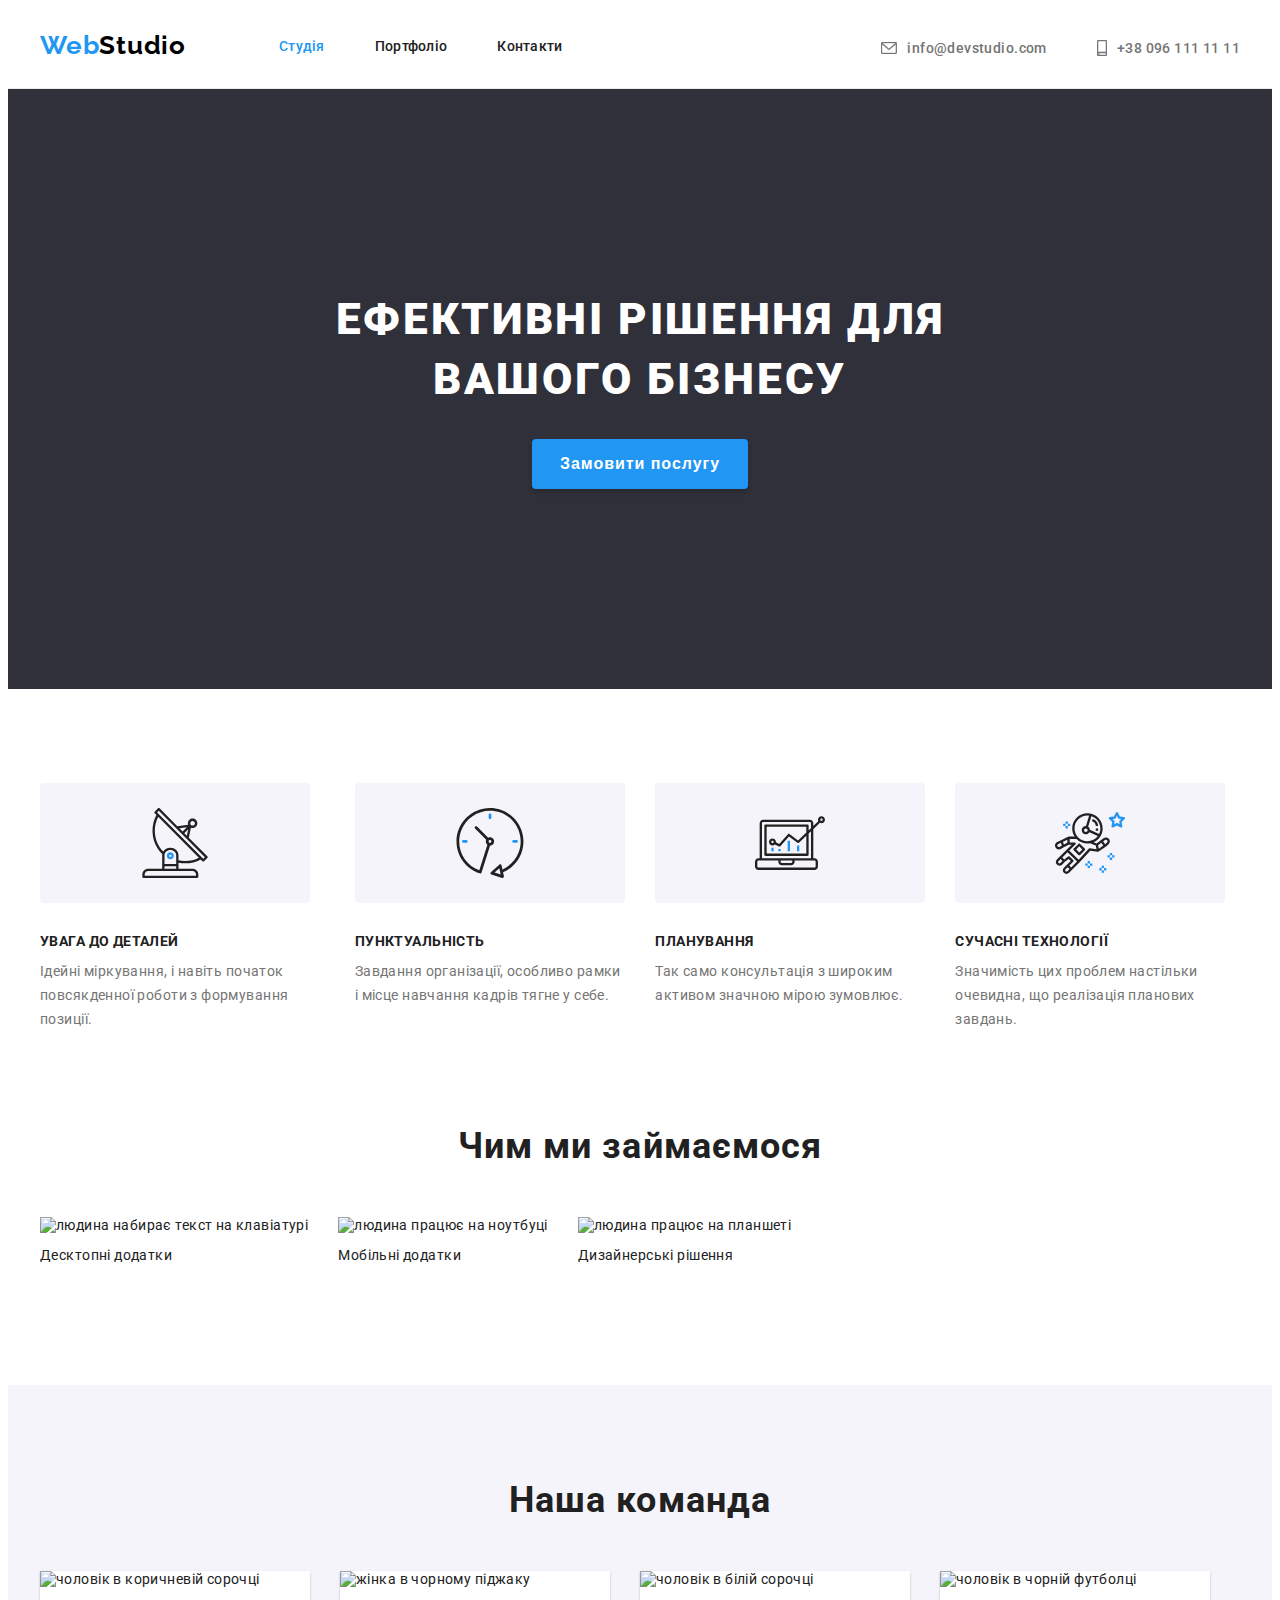
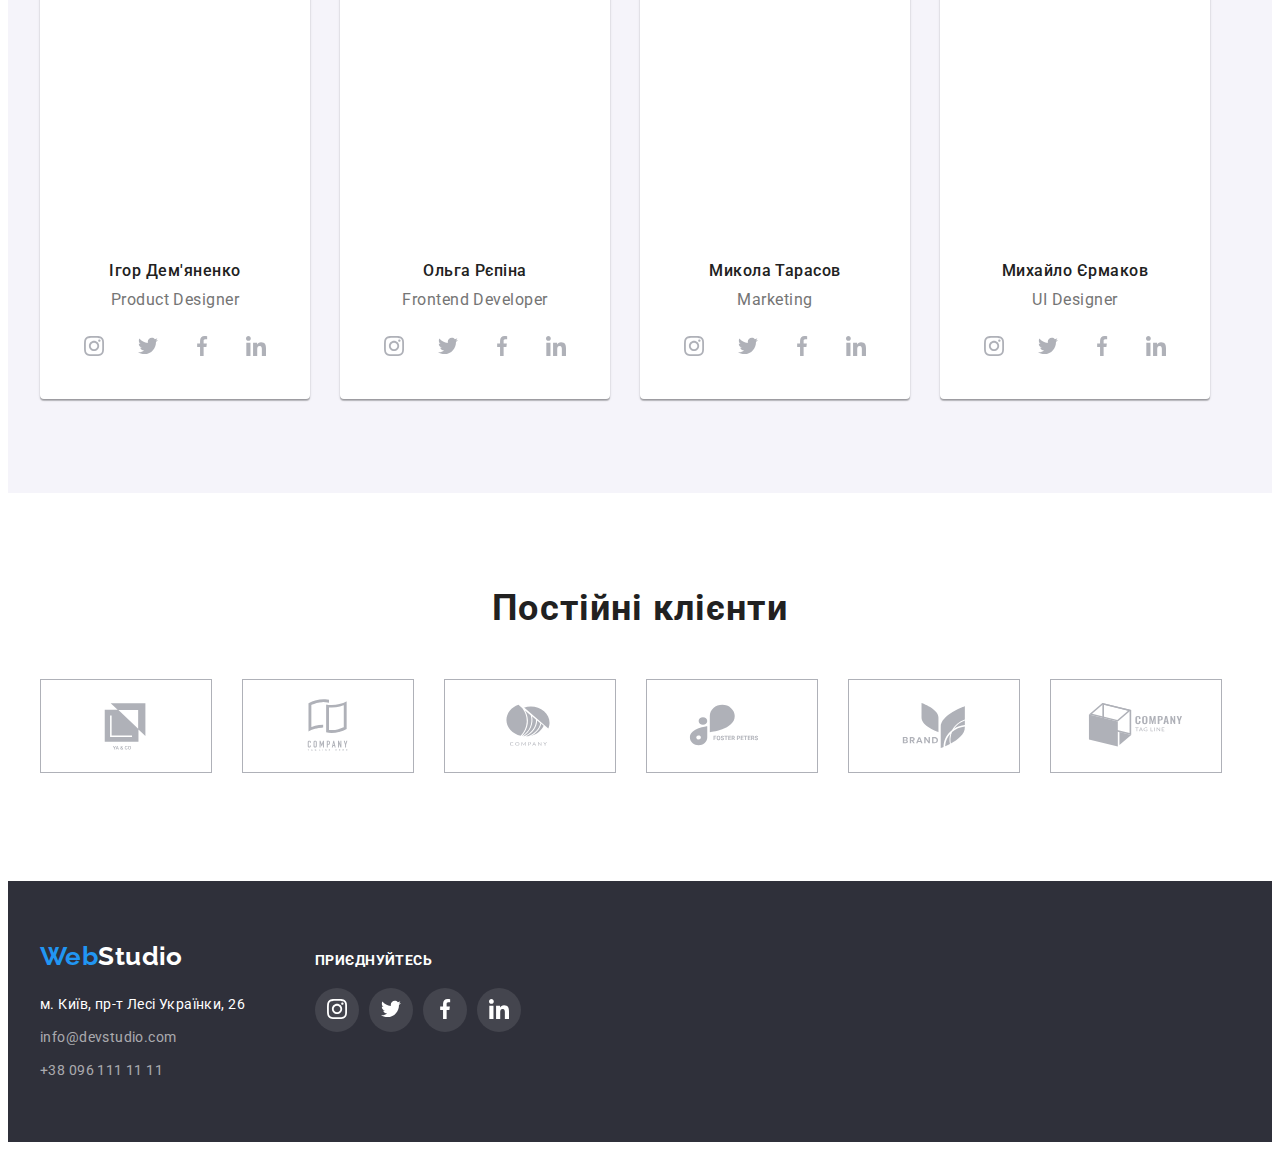
==== commit c54a57b6: "виправлення" ====
--- a/index.html
+++ b/index.html
@@ -319,42 +319,42 @@
                 <h2 class="clients-title">Постійні клієнти</h2>
                 <ul class="clients-list">
                     <li class="clients-item">
-                        <a class="clients-link">
+                        <a class="clients-link" href="">
                             <svg class="clients-icon" width="106" height="60">
                                 <use href="./symbol-defs.svg#icon-logo"></use>
                             </svg>
                         </a>
                     </li>
                     <li class="clients-item">
-                        <a class="clients-link">
+                        <a class="clients-link" href="">
                             <svg class="clients-icon" width="106" height="60">
                                 <use href="./symbol-defs.svg#icon-logo1"></use>
                             </svg>
                         </a>
                     </li>
                     <li class="clients-item">
-                        <a class="clients-link">
+                        <a class="clients-link" href="">
                             <svg class="clients-icon" width="106" height="60">
                                 <use href="./symbol-defs.svg#icon-logo2"></use>
                             </svg>
                         </a> 
                     </li>
                     <li class="clients-item">
-                        <a class="clients-link">
+                        <a class="clients-link" href="">
                             <svg class="clients-icon" width="106" height="60">
                                 <use href="./symbol-defs.svg#icon-logo3"></use>
                             </svg>
                         </a>
                     </li>
                     <li class="clients-item">
-                        <a class="clients-link">
+                        <a class="clients-link" href="">
                             <svg class="clients-icon" width="106" height="60">
                                 <use href="./symbol-defs.svg#icon-logo4"></use>
                             </svg>
                         </a>
                     </li>
                     <li class="clients-item">
-                        <a class="clients-link">
+                        <a class="clients-link" href="">
                             <svg class="clients-icon" width="106" height="60">
                                 <use href="./symbol-defs.svg#icon-logo5"></use>
                             </svg>
--- a/styles/styles.css
+++ b/styles/styles.css
@@ -361,8 +361,8 @@
 }
 
 .socials-link {
-    width: 44px;
-    height: 44px;
+    width: 100%;
+    height: 100%;
     display: flex;
     align-items: center;
     justify-content: center;
@@ -405,7 +405,7 @@
     padding: 0;
 }
 
-.clients-item {
+.clients-link {
     width: 170px;
     height: 92px;
     border: 1px solid #afb1b8;
@@ -414,8 +414,8 @@
     justify-content: center;
 }
 
-.clients-item:hover,
-.clients-item:focus {
+.clients-link:hover,
+.clients-link:focus {
     border: 1px solid var(--accent-txt-cl);
 }
 
